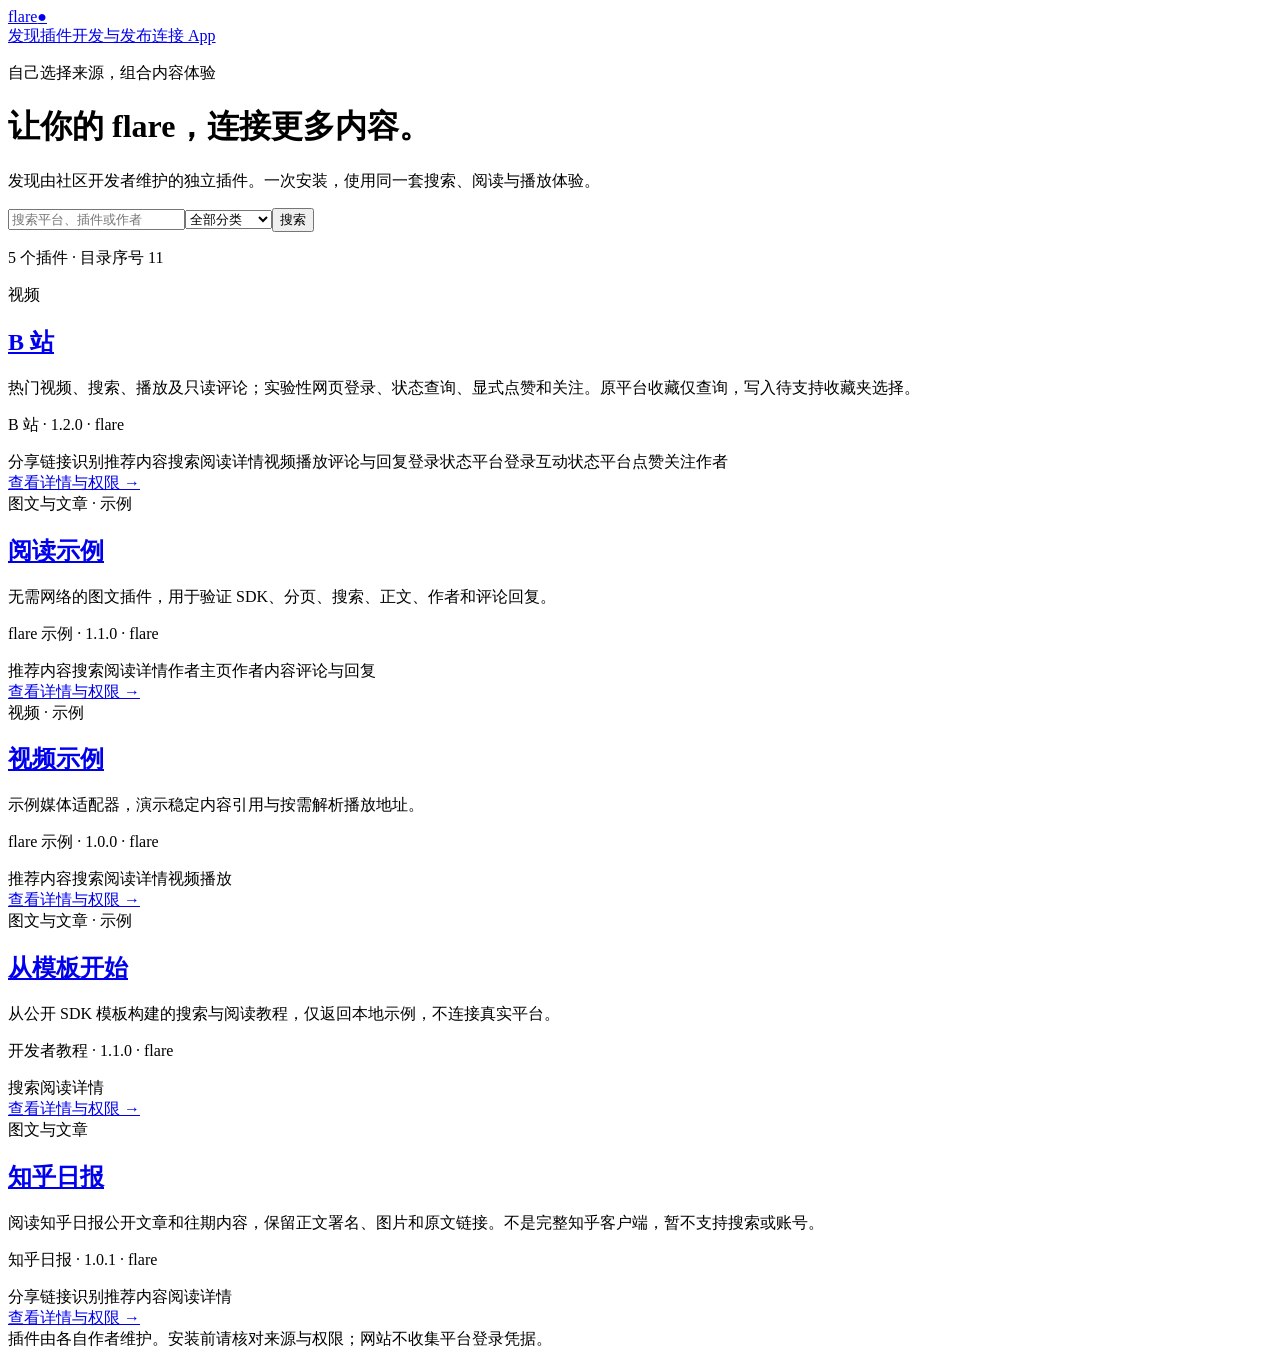
==== index.html @ 3e46762e "feat: publish experimental Bilibili account plugin 1.2.0" ====
<!doctype html><html lang="zh-CN"><head><meta charset="utf-8"><meta name="viewport" content="width=device-width,initial-scale=1"><title>发现 · flare 插件</title><link rel="stylesheet" href="/flare-plugins/site.css"><script src="/flare-plugins/site.js" defer></script></head><body><header><a class="brand" href="/flare-plugins/">flare<span>●</span></a><nav><a href="/flare-plugins/">发现插件</a><a href="/flare-plugins/developers">开发与发布</a><a href="/flare-plugins/connect/">连接 App</a></nav></header><main><p class="eyebrow">自己选择来源，组合内容体验</p><h1>让你的 flare，连接更多内容。</h1><p>发现由社区开发者维护的独立插件。一次安装，使用同一套搜索、阅读与播放体验。</p><form action="/flare-plugins/" method="get"><input aria-label="搜索插件" name="q" placeholder="搜索平台、插件或作者" value=""><select name="category" aria-label="内容分类"><option value="">全部分类</option><option value="video">视频</option><option value="reading">图文与文章</option><option value="mixed">多种内容</option></select><button>搜索</button></form><p class="meta">5 个插件 · 目录序号 11</p><section class="grid"><article class="card" data-plugin="flare.bilibili" data-search="B 站 热门视频、搜索、播放及只读评论；实验性网页登录、状态查询、显式点赞和关注。原平台收藏仅查询，写入待支持收藏夹选择。 B 站 flare flare.bilibili flare flare" data-category="video" data-author="flare"><span class="badge">视频</span><h2><a href="/flare-plugins/plugins/flare.bilibili">B 站</a></h2><p>热门视频、搜索、播放及只读评论；实验性网页登录、状态查询、显式点赞和关注。原平台收藏仅查询，写入待支持收藏夹选择。</p><p class="meta">B 站 · 1.2.0 · flare</p><div class="tags"><span>分享链接识别</span><span>推荐内容</span><span>搜索</span><span>阅读详情</span><span>视频播放</span><span>评论与回复</span><span>登录状态</span><span>平台登录</span><span>互动状态</span><span>平台点赞</span><span>关注作者</span></div><a href="/flare-plugins/plugins/flare.bilibili">查看详情与权限 →</a></article><article class="card" data-plugin="flare.demo-reading" data-search="阅读示例 无需网络的图文插件，用于验证 SDK、分页、搜索、正文、作者和评论回复。 flare 示例 flare flare.demo-reading flare flare" data-category="reading" data-author="flare"><span class="badge">图文与文章 · 示例</span><h2><a href="/flare-plugins/plugins/flare.demo-reading">阅读示例</a></h2><p>无需网络的图文插件，用于验证 SDK、分页、搜索、正文、作者和评论回复。</p><p class="meta">flare 示例 · 1.1.0 · flare</p><div class="tags"><span>推荐内容</span><span>搜索</span><span>阅读详情</span><span>作者主页</span><span>作者内容</span><span>评论与回复</span></div><a href="/flare-plugins/plugins/flare.demo-reading">查看详情与权限 →</a></article><article class="card" data-plugin="flare.demo-video" data-search="视频示例 示例媒体适配器，演示稳定内容引用与按需解析播放地址。 flare 示例 flare flare.demo-video flare flare" data-category="video" data-author="flare"><span class="badge">视频 · 示例</span><h2><a href="/flare-plugins/plugins/flare.demo-video">视频示例</a></h2><p>示例媒体适配器，演示稳定内容引用与按需解析播放地址。</p><p class="meta">flare 示例 · 1.0.0 · flare</p><div class="tags"><span>推荐内容</span><span>搜索</span><span>阅读详情</span><span>视频播放</span></div><a href="/flare-plugins/plugins/flare.demo-video">查看详情与权限 →</a></article><article class="card" data-plugin="flare.developer-guide" data-search="从模板开始 从公开 SDK 模板构建的搜索与阅读教程，仅返回本地示例，不连接真实平台。 开发者教程 flare 示例作者 flare.developer-guide flare flare" data-category="reading" data-author="flare"><span class="badge">图文与文章 · 示例</span><h2><a href="/flare-plugins/plugins/flare.developer-guide">从模板开始</a></h2><p>从公开 SDK 模板构建的搜索与阅读教程，仅返回本地示例，不连接真实平台。</p><p class="meta">开发者教程 · 1.1.0 · flare</p><div class="tags"><span>搜索</span><span>阅读详情</span></div><a href="/flare-plugins/plugins/flare.developer-guide">查看详情与权限 →</a></article><article class="card" data-plugin="flare.zhihu-daily" data-search="知乎日报 阅读知乎日报公开文章和往期内容，保留正文署名、图片和原文链接。不是完整知乎客户端，暂不支持搜索或账号。 知乎日报 flare flare.zhihu-daily flare flare" data-category="reading" data-author="flare"><span class="badge">图文与文章</span><h2><a href="/flare-plugins/plugins/flare.zhihu-daily">知乎日报</a></h2><p>阅读知乎日报公开文章和往期内容，保留正文署名、图片和原文链接。不是完整知乎客户端，暂不支持搜索或账号。</p><p class="meta">知乎日报 · 1.0.1 · flare</p><div class="tags"><span>分享链接识别</span><span>推荐内容</span><span>阅读详情</span></div><a href="/flare-plugins/plugins/flare.zhihu-daily">查看详情与权限 →</a></article></section></main><footer>插件由各自作者维护。安装前请核对来源与权限；网站不收集平台登录凭据。</footer></body></html>
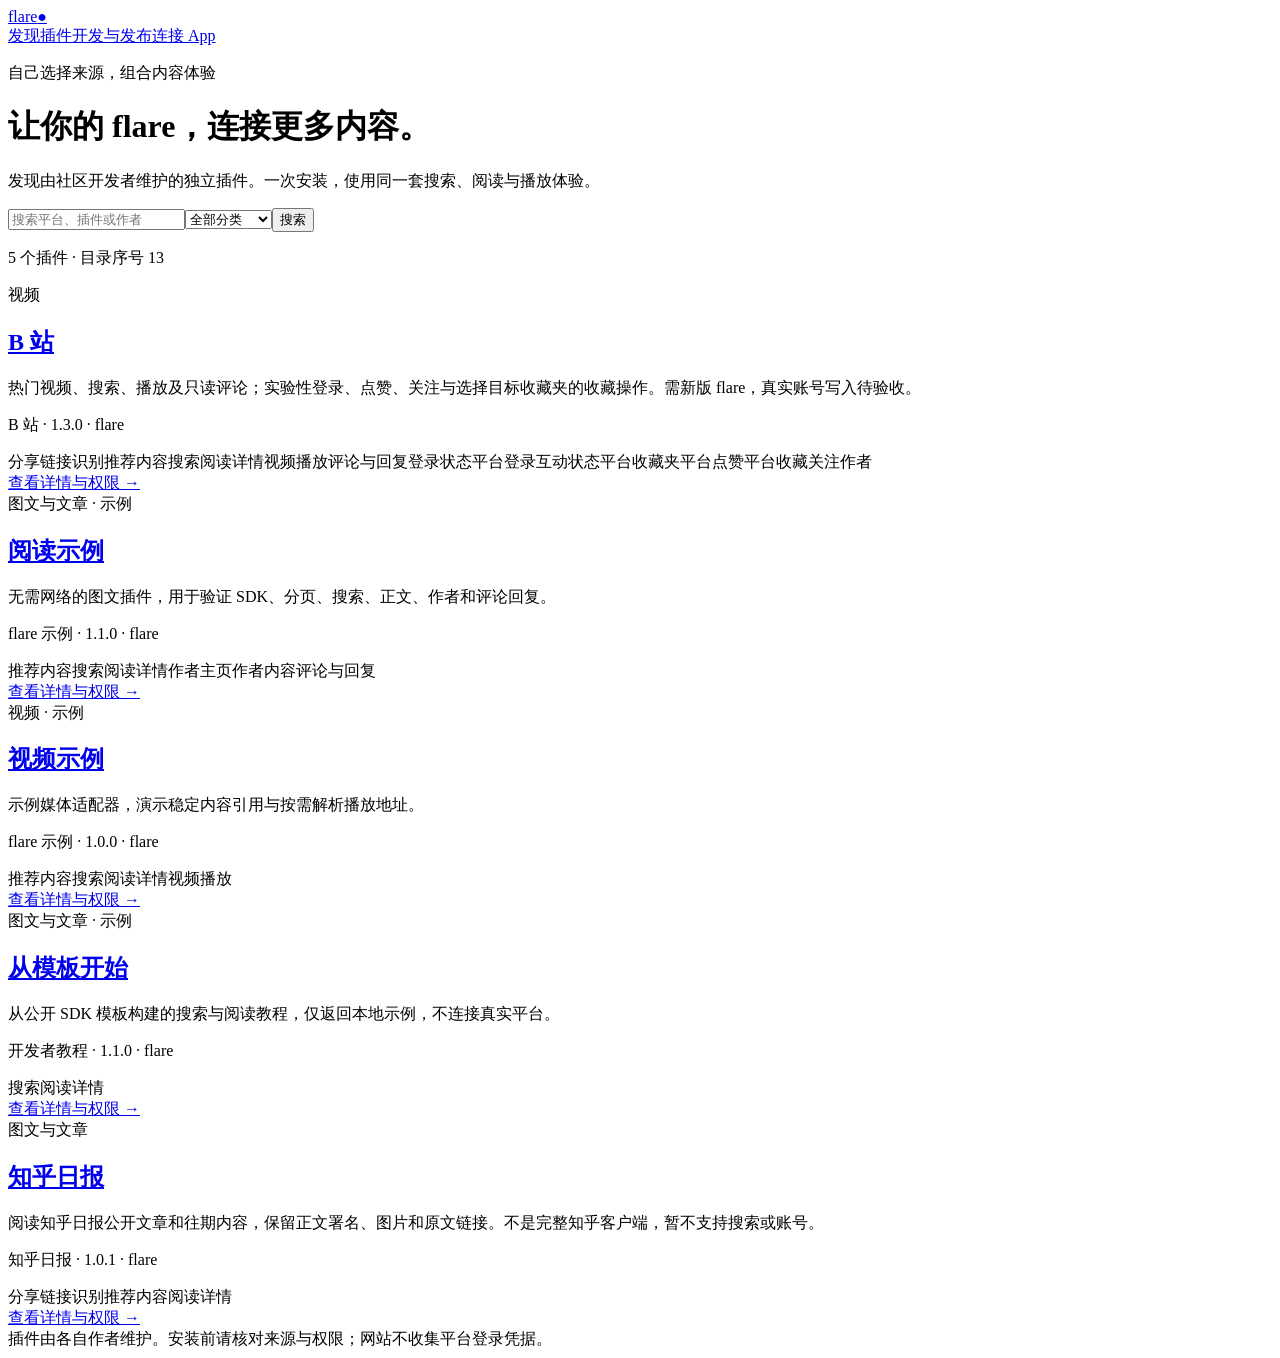
==== commit 9bc96661: "feat: publish folder-aware Bilibili plugin with legacy-compatible catalog" ====
--- a/index.html
+++ b/index.html
@@ -1 +1 @@
-<!doctype html><html lang="zh-CN"><head><meta charset="utf-8"><meta name="viewport" content="width=device-width,initial-scale=1"><title>发现 · flare 插件</title><link rel="stylesheet" href="/flare-plugins/site.css"><script src="/flare-plugins/site.js" defer></script></head><body><header><a class="brand" href="/flare-plugins/">flare<span>●</span></a><nav><a href="/flare-plugins/">发现插件</a><a href="/flare-plugins/developers">开发与发布</a><a href="/flare-plugins/connect/">连接 App</a></nav></header><main><p class="eyebrow">自己选择来源，组合内容体验</p><h1>让你的 flare，连接更多内容。</h1><p>发现由社区开发者维护的独立插件。一次安装，使用同一套搜索、阅读与播放体验。</p><form action="/flare-plugins/" method="get"><input aria-label="搜索插件" name="q" placeholder="搜索平台、插件或作者" value=""><select name="category" aria-label="内容分类"><option value="">全部分类</option><option value="video">视频</option><option value="reading">图文与文章</option><option value="mixed">多种内容</option></select><button>搜索</button></form><p class="meta">5 个插件 · 目录序号 11</p><section class="grid"><article class="card" data-plugin="flare.bilibili" data-search="B 站 热门视频、搜索、播放及只读评论；实验性网页登录、状态查询、显式点赞和关注。原平台收藏仅查询，写入待支持收藏夹选择。 B 站 flare flare.bilibili flare flare" data-category="video" data-author="flare"><span class="badge">视频</span><h2><a href="/flare-plugins/plugins/flare.bilibili">B 站</a></h2><p>热门视频、搜索、播放及只读评论；实验性网页登录、状态查询、显式点赞和关注。原平台收藏仅查询，写入待支持收藏夹选择。</p><p class="meta">B 站 · 1.2.0 · flare</p><div class="tags"><span>分享链接识别</span><span>推荐内容</span><span>搜索</span><span>阅读详情</span><span>视频播放</span><span>评论与回复</span><span>登录状态</span><span>平台登录</span><span>互动状态</span><span>平台点赞</span><span>关注作者</span></div><a href="/flare-plugins/plugins/flare.bilibili">查看详情与权限 →</a></article><article class="card" data-plugin="flare.demo-reading" data-search="阅读示例 无需网络的图文插件，用于验证 SDK、分页、搜索、正文、作者和评论回复。 flare 示例 flare flare.demo-reading flare flare" data-category="reading" data-author="flare"><span class="badge">图文与文章 · 示例</span><h2><a href="/flare-plugins/plugins/flare.demo-reading">阅读示例</a></h2><p>无需网络的图文插件，用于验证 SDK、分页、搜索、正文、作者和评论回复。</p><p class="meta">flare 示例 · 1.1.0 · flare</p><div class="tags"><span>推荐内容</span><span>搜索</span><span>阅读详情</span><span>作者主页</span><span>作者内容</span><span>评论与回复</span></div><a href="/flare-plugins/plugins/flare.demo-reading">查看详情与权限 →</a></article><article class="card" data-plugin="flare.demo-video" data-search="视频示例 示例媒体适配器，演示稳定内容引用与按需解析播放地址。 flare 示例 flare flare.demo-video flare flare" data-category="video" data-author="flare"><span class="badge">视频 · 示例</span><h2><a href="/flare-plugins/plugins/flare.demo-video">视频示例</a></h2><p>示例媒体适配器，演示稳定内容引用与按需解析播放地址。</p><p class="meta">flare 示例 · 1.0.0 · flare</p><div class="tags"><span>推荐内容</span><span>搜索</span><span>阅读详情</span><span>视频播放</span></div><a href="/flare-plugins/plugins/flare.demo-video">查看详情与权限 →</a></article><article class="card" data-plugin="flare.developer-guide" data-search="从模板开始 从公开 SDK 模板构建的搜索与阅读教程，仅返回本地示例，不连接真实平台。 开发者教程 flare 示例作者 flare.developer-guide flare flare" data-category="reading" data-author="flare"><span class="badge">图文与文章 · 示例</span><h2><a href="/flare-plugins/plugins/flare.developer-guide">从模板开始</a></h2><p>从公开 SDK 模板构建的搜索与阅读教程，仅返回本地示例，不连接真实平台。</p><p class="meta">开发者教程 · 1.1.0 · flare</p><div class="tags"><span>搜索</span><span>阅读详情</span></div><a href="/flare-plugins/plugins/flare.developer-guide">查看详情与权限 →</a></article><article class="card" data-plugin="flare.zhihu-daily" data-search="知乎日报 阅读知乎日报公开文章和往期内容，保留正文署名、图片和原文链接。不是完整知乎客户端，暂不支持搜索或账号。 知乎日报 flare flare.zhihu-daily flare flare" data-category="reading" data-author="flare"><span class="badge">图文与文章</span><h2><a href="/flare-plugins/plugins/flare.zhihu-daily">知乎日报</a></h2><p>阅读知乎日报公开文章和往期内容，保留正文署名、图片和原文链接。不是完整知乎客户端，暂不支持搜索或账号。</p><p class="meta">知乎日报 · 1.0.1 · flare</p><div class="tags"><span>分享链接识别</span><span>推荐内容</span><span>阅读详情</span></div><a href="/flare-plugins/plugins/flare.zhihu-daily">查看详情与权限 →</a></article></section></main><footer>插件由各自作者维护。安装前请核对来源与权限；网站不收集平台登录凭据。</footer></body></html>+<!doctype html><html lang="zh-CN"><head><meta charset="utf-8"><meta name="viewport" content="width=device-width,initial-scale=1"><title>发现 · flare 插件</title><link rel="stylesheet" href="/flare-plugins/site.css"><script src="/flare-plugins/site.js" defer></script></head><body><header><a class="brand" href="/flare-plugins/">flare<span>●</span></a><nav><a href="/flare-plugins/">发现插件</a><a href="/flare-plugins/developers">开发与发布</a><a href="/flare-plugins/connect/">连接 App</a></nav></header><main><p class="eyebrow">自己选择来源，组合内容体验</p><h1>让你的 flare，连接更多内容。</h1><p>发现由社区开发者维护的独立插件。一次安装，使用同一套搜索、阅读与播放体验。</p><form action="/flare-plugins/" method="get"><input aria-label="搜索插件" name="q" placeholder="搜索平台、插件或作者" value=""><select name="category" aria-label="内容分类"><option value="">全部分类</option><option value="video">视频</option><option value="reading">图文与文章</option><option value="mixed">多种内容</option></select><button>搜索</button></form><p class="meta">5 个插件 · 目录序号 13</p><section class="grid"><article class="card" data-plugin="flare.bilibili" data-search="B 站 热门视频、搜索、播放及只读评论；实验性登录、点赞、关注与选择目标收藏夹的收藏操作。需新版 flare，真实账号写入待验收。 B 站 flare flare.bilibili flare flare" data-category="video" data-author="flare"><span class="badge">视频</span><h2><a href="/flare-plugins/plugins/flare.bilibili">B 站</a></h2><p>热门视频、搜索、播放及只读评论；实验性登录、点赞、关注与选择目标收藏夹的收藏操作。需新版 flare，真实账号写入待验收。</p><p class="meta">B 站 · 1.3.0 · flare</p><div class="tags"><span>分享链接识别</span><span>推荐内容</span><span>搜索</span><span>阅读详情</span><span>视频播放</span><span>评论与回复</span><span>登录状态</span><span>平台登录</span><span>互动状态</span><span>平台收藏夹</span><span>平台点赞</span><span>平台收藏</span><span>关注作者</span></div><a href="/flare-plugins/plugins/flare.bilibili">查看详情与权限 →</a></article><article class="card" data-plugin="flare.demo-reading" data-search="阅读示例 无需网络的图文插件，用于验证 SDK、分页、搜索、正文、作者和评论回复。 flare 示例 flare flare.demo-reading flare flare" data-category="reading" data-author="flare"><span class="badge">图文与文章 · 示例</span><h2><a href="/flare-plugins/plugins/flare.demo-reading">阅读示例</a></h2><p>无需网络的图文插件，用于验证 SDK、分页、搜索、正文、作者和评论回复。</p><p class="meta">flare 示例 · 1.1.0 · flare</p><div class="tags"><span>推荐内容</span><span>搜索</span><span>阅读详情</span><span>作者主页</span><span>作者内容</span><span>评论与回复</span></div><a href="/flare-plugins/plugins/flare.demo-reading">查看详情与权限 →</a></article><article class="card" data-plugin="flare.demo-video" data-search="视频示例 示例媒体适配器，演示稳定内容引用与按需解析播放地址。 flare 示例 flare flare.demo-video flare flare" data-category="video" data-author="flare"><span class="badge">视频 · 示例</span><h2><a href="/flare-plugins/plugins/flare.demo-video">视频示例</a></h2><p>示例媒体适配器，演示稳定内容引用与按需解析播放地址。</p><p class="meta">flare 示例 · 1.0.0 · flare</p><div class="tags"><span>推荐内容</span><span>搜索</span><span>阅读详情</span><span>视频播放</span></div><a href="/flare-plugins/plugins/flare.demo-video">查看详情与权限 →</a></article><article class="card" data-plugin="flare.developer-guide" data-search="从模板开始 从公开 SDK 模板构建的搜索与阅读教程，仅返回本地示例，不连接真实平台。 开发者教程 flare 示例作者 flare.developer-guide flare flare" data-category="reading" data-author="flare"><span class="badge">图文与文章 · 示例</span><h2><a href="/flare-plugins/plugins/flare.developer-guide">从模板开始</a></h2><p>从公开 SDK 模板构建的搜索与阅读教程，仅返回本地示例，不连接真实平台。</p><p class="meta">开发者教程 · 1.1.0 · flare</p><div class="tags"><span>搜索</span><span>阅读详情</span></div><a href="/flare-plugins/plugins/flare.developer-guide">查看详情与权限 →</a></article><article class="card" data-plugin="flare.zhihu-daily" data-search="知乎日报 阅读知乎日报公开文章和往期内容，保留正文署名、图片和原文链接。不是完整知乎客户端，暂不支持搜索或账号。 知乎日报 flare flare.zhihu-daily flare flare" data-category="reading" data-author="flare"><span class="badge">图文与文章</span><h2><a href="/flare-plugins/plugins/flare.zhihu-daily">知乎日报</a></h2><p>阅读知乎日报公开文章和往期内容，保留正文署名、图片和原文链接。不是完整知乎客户端，暂不支持搜索或账号。</p><p class="meta">知乎日报 · 1.0.1 · flare</p><div class="tags"><span>分享链接识别</span><span>推荐内容</span><span>阅读详情</span></div><a href="/flare-plugins/plugins/flare.zhihu-daily">查看详情与权限 →</a></article></section></main><footer>插件由各自作者维护。安装前请核对来源与权限；网站不收集平台登录凭据。</footer></body></html>
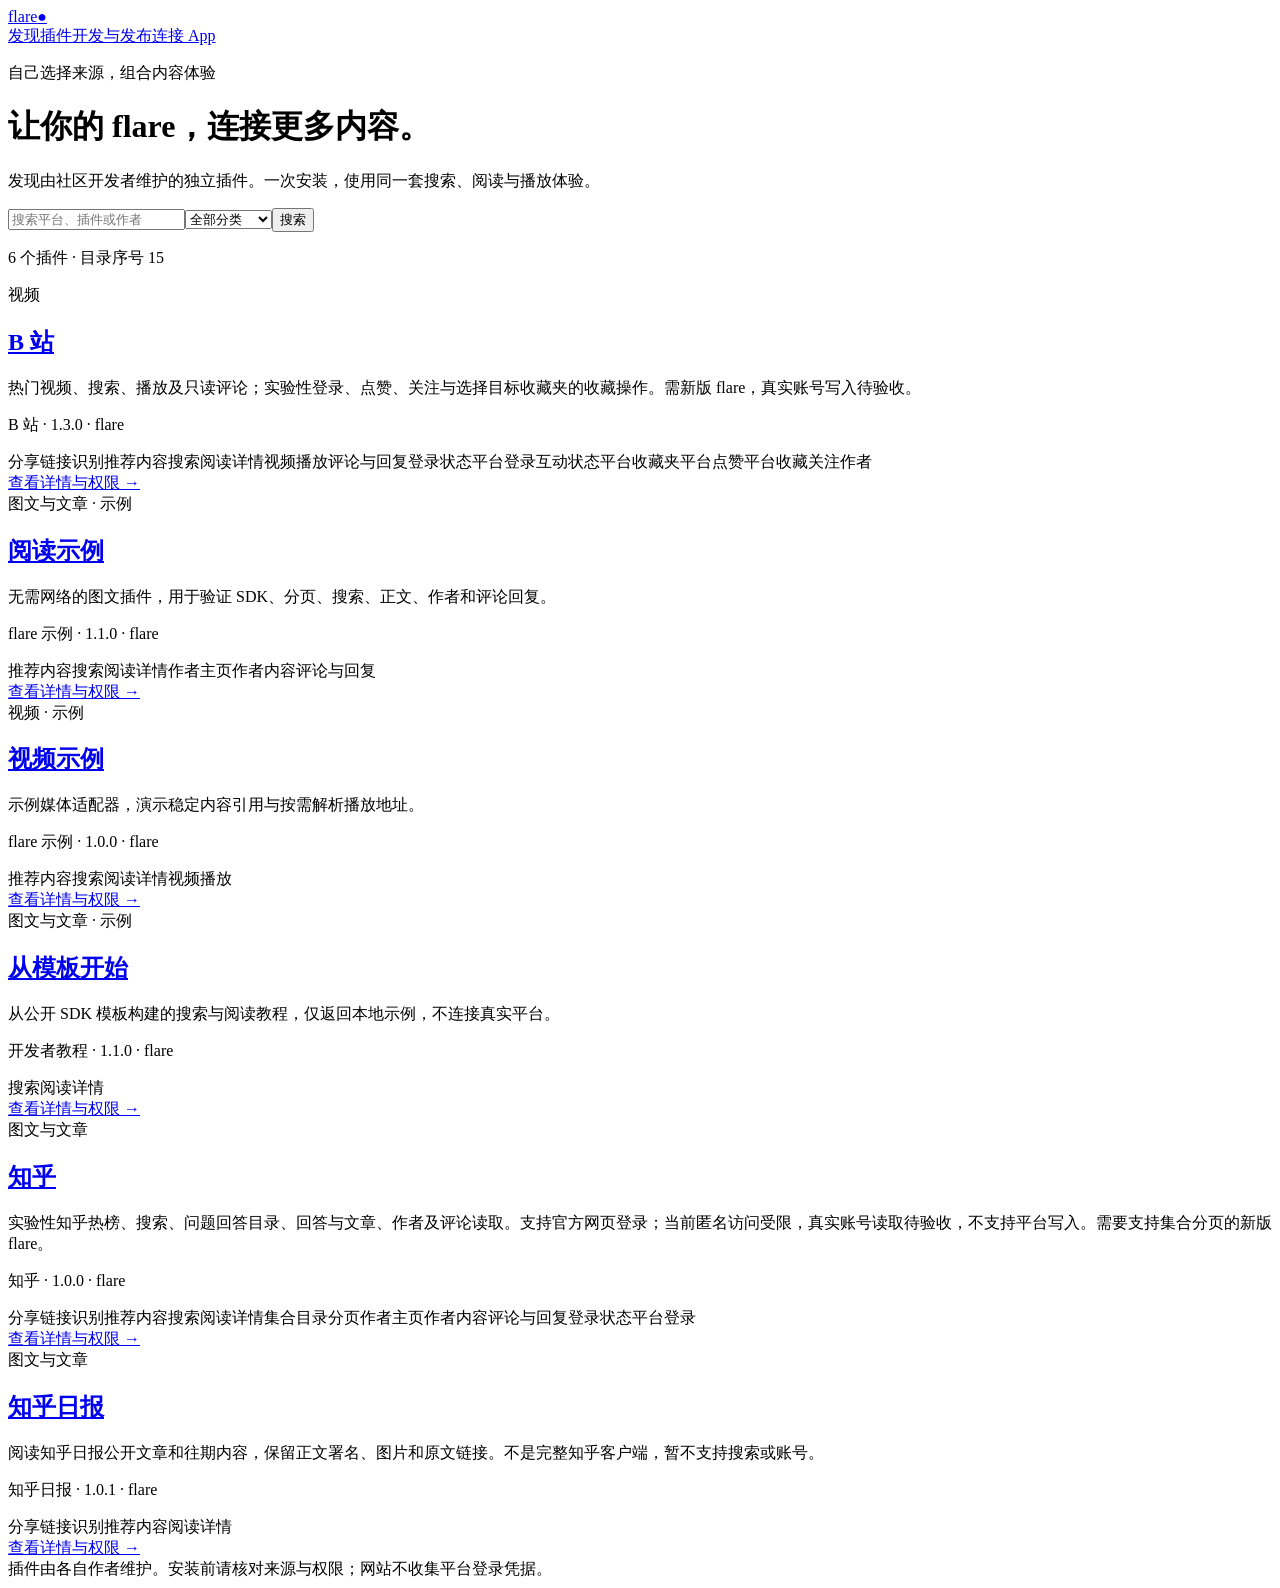
==== commit 04151e2a: "feat: publish experimental Zhihu plugin with compatible catalog views" ====
--- a/index.html
+++ b/index.html
@@ -1 +1 @@
-<!doctype html><html lang="zh-CN"><head><meta charset="utf-8"><meta name="viewport" content="width=device-width,initial-scale=1"><title>发现 · flare 插件</title><link rel="stylesheet" href="/flare-plugins/site.css"><script src="/flare-plugins/site.js" defer></script></head><body><header><a class="brand" href="/flare-plugins/">flare<span>●</span></a><nav><a href="/flare-plugins/">发现插件</a><a href="/flare-plugins/developers">开发与发布</a><a href="/flare-plugins/connect/">连接 App</a></nav></header><main><p class="eyebrow">自己选择来源，组合内容体验</p><h1>让你的 flare，连接更多内容。</h1><p>发现由社区开发者维护的独立插件。一次安装，使用同一套搜索、阅读与播放体验。</p><form action="/flare-plugins/" method="get"><input aria-label="搜索插件" name="q" placeholder="搜索平台、插件或作者" value=""><select name="category" aria-label="内容分类"><option value="">全部分类</option><option value="video">视频</option><option value="reading">图文与文章</option><option value="mixed">多种内容</option></select><button>搜索</button></form><p class="meta">5 个插件 · 目录序号 13</p><section class="grid"><article class="card" data-plugin="flare.bilibili" data-search="B 站 热门视频、搜索、播放及只读评论；实验性登录、点赞、关注与选择目标收藏夹的收藏操作。需新版 flare，真实账号写入待验收。 B 站 flare flare.bilibili flare flare" data-category="video" data-author="flare"><span class="badge">视频</span><h2><a href="/flare-plugins/plugins/flare.bilibili">B 站</a></h2><p>热门视频、搜索、播放及只读评论；实验性登录、点赞、关注与选择目标收藏夹的收藏操作。需新版 flare，真实账号写入待验收。</p><p class="meta">B 站 · 1.3.0 · flare</p><div class="tags"><span>分享链接识别</span><span>推荐内容</span><span>搜索</span><span>阅读详情</span><span>视频播放</span><span>评论与回复</span><span>登录状态</span><span>平台登录</span><span>互动状态</span><span>平台收藏夹</span><span>平台点赞</span><span>平台收藏</span><span>关注作者</span></div><a href="/flare-plugins/plugins/flare.bilibili">查看详情与权限 →</a></article><article class="card" data-plugin="flare.demo-reading" data-search="阅读示例 无需网络的图文插件，用于验证 SDK、分页、搜索、正文、作者和评论回复。 flare 示例 flare flare.demo-reading flare flare" data-category="reading" data-author="flare"><span class="badge">图文与文章 · 示例</span><h2><a href="/flare-plugins/plugins/flare.demo-reading">阅读示例</a></h2><p>无需网络的图文插件，用于验证 SDK、分页、搜索、正文、作者和评论回复。</p><p class="meta">flare 示例 · 1.1.0 · flare</p><div class="tags"><span>推荐内容</span><span>搜索</span><span>阅读详情</span><span>作者主页</span><span>作者内容</span><span>评论与回复</span></div><a href="/flare-plugins/plugins/flare.demo-reading">查看详情与权限 →</a></article><article class="card" data-plugin="flare.demo-video" data-search="视频示例 示例媒体适配器，演示稳定内容引用与按需解析播放地址。 flare 示例 flare flare.demo-video flare flare" data-category="video" data-author="flare"><span class="badge">视频 · 示例</span><h2><a href="/flare-plugins/plugins/flare.demo-video">视频示例</a></h2><p>示例媒体适配器，演示稳定内容引用与按需解析播放地址。</p><p class="meta">flare 示例 · 1.0.0 · flare</p><div class="tags"><span>推荐内容</span><span>搜索</span><span>阅读详情</span><span>视频播放</span></div><a href="/flare-plugins/plugins/flare.demo-video">查看详情与权限 →</a></article><article class="card" data-plugin="flare.developer-guide" data-search="从模板开始 从公开 SDK 模板构建的搜索与阅读教程，仅返回本地示例，不连接真实平台。 开发者教程 flare 示例作者 flare.developer-guide flare flare" data-category="reading" data-author="flare"><span class="badge">图文与文章 · 示例</span><h2><a href="/flare-plugins/plugins/flare.developer-guide">从模板开始</a></h2><p>从公开 SDK 模板构建的搜索与阅读教程，仅返回本地示例，不连接真实平台。</p><p class="meta">开发者教程 · 1.1.0 · flare</p><div class="tags"><span>搜索</span><span>阅读详情</span></div><a href="/flare-plugins/plugins/flare.developer-guide">查看详情与权限 →</a></article><article class="card" data-plugin="flare.zhihu-daily" data-search="知乎日报 阅读知乎日报公开文章和往期内容，保留正文署名、图片和原文链接。不是完整知乎客户端，暂不支持搜索或账号。 知乎日报 flare flare.zhihu-daily flare flare" data-category="reading" data-author="flare"><span class="badge">图文与文章</span><h2><a href="/flare-plugins/plugins/flare.zhihu-daily">知乎日报</a></h2><p>阅读知乎日报公开文章和往期内容，保留正文署名、图片和原文链接。不是完整知乎客户端，暂不支持搜索或账号。</p><p class="meta">知乎日报 · 1.0.1 · flare</p><div class="tags"><span>分享链接识别</span><span>推荐内容</span><span>阅读详情</span></div><a href="/flare-plugins/plugins/flare.zhihu-daily">查看详情与权限 →</a></article></section></main><footer>插件由各自作者维护。安装前请核对来源与权限；网站不收集平台登录凭据。</footer></body></html>+<!doctype html><html lang="zh-CN"><head><meta charset="utf-8"><meta name="viewport" content="width=device-width,initial-scale=1"><title>发现 · flare 插件</title><link rel="stylesheet" href="/flare-plugins/site.css"><script src="/flare-plugins/site.js" defer></script></head><body><header><a class="brand" href="/flare-plugins/">flare<span>●</span></a><nav><a href="/flare-plugins/">发现插件</a><a href="/flare-plugins/developers">开发与发布</a><a href="/flare-plugins/connect/">连接 App</a></nav></header><main><p class="eyebrow">自己选择来源，组合内容体验</p><h1>让你的 flare，连接更多内容。</h1><p>发现由社区开发者维护的独立插件。一次安装，使用同一套搜索、阅读与播放体验。</p><form action="/flare-plugins/" method="get"><input aria-label="搜索插件" name="q" placeholder="搜索平台、插件或作者" value=""><select name="category" aria-label="内容分类"><option value="">全部分类</option><option value="video">视频</option><option value="reading">图文与文章</option><option value="mixed">多种内容</option></select><button>搜索</button></form><p class="meta">6 个插件 · 目录序号 15</p><section class="grid"><article class="card" data-plugin="flare.bilibili" data-search="B 站 热门视频、搜索、播放及只读评论；实验性登录、点赞、关注与选择目标收藏夹的收藏操作。需新版 flare，真实账号写入待验收。 B 站 flare flare.bilibili flare flare" data-category="video" data-author="flare"><span class="badge">视频</span><h2><a href="/flare-plugins/plugins/flare.bilibili">B 站</a></h2><p>热门视频、搜索、播放及只读评论；实验性登录、点赞、关注与选择目标收藏夹的收藏操作。需新版 flare，真实账号写入待验收。</p><p class="meta">B 站 · 1.3.0 · flare</p><div class="tags"><span>分享链接识别</span><span>推荐内容</span><span>搜索</span><span>阅读详情</span><span>视频播放</span><span>评论与回复</span><span>登录状态</span><span>平台登录</span><span>互动状态</span><span>平台收藏夹</span><span>平台点赞</span><span>平台收藏</span><span>关注作者</span></div><a href="/flare-plugins/plugins/flare.bilibili">查看详情与权限 →</a></article><article class="card" data-plugin="flare.demo-reading" data-search="阅读示例 无需网络的图文插件，用于验证 SDK、分页、搜索、正文、作者和评论回复。 flare 示例 flare flare.demo-reading flare flare" data-category="reading" data-author="flare"><span class="badge">图文与文章 · 示例</span><h2><a href="/flare-plugins/plugins/flare.demo-reading">阅读示例</a></h2><p>无需网络的图文插件，用于验证 SDK、分页、搜索、正文、作者和评论回复。</p><p class="meta">flare 示例 · 1.1.0 · flare</p><div class="tags"><span>推荐内容</span><span>搜索</span><span>阅读详情</span><span>作者主页</span><span>作者内容</span><span>评论与回复</span></div><a href="/flare-plugins/plugins/flare.demo-reading">查看详情与权限 →</a></article><article class="card" data-plugin="flare.demo-video" data-search="视频示例 示例媒体适配器，演示稳定内容引用与按需解析播放地址。 flare 示例 flare flare.demo-video flare flare" data-category="video" data-author="flare"><span class="badge">视频 · 示例</span><h2><a href="/flare-plugins/plugins/flare.demo-video">视频示例</a></h2><p>示例媒体适配器，演示稳定内容引用与按需解析播放地址。</p><p class="meta">flare 示例 · 1.0.0 · flare</p><div class="tags"><span>推荐内容</span><span>搜索</span><span>阅读详情</span><span>视频播放</span></div><a href="/flare-plugins/plugins/flare.demo-video">查看详情与权限 →</a></article><article class="card" data-plugin="flare.developer-guide" data-search="从模板开始 从公开 SDK 模板构建的搜索与阅读教程，仅返回本地示例，不连接真实平台。 开发者教程 flare 示例作者 flare.developer-guide flare flare" data-category="reading" data-author="flare"><span class="badge">图文与文章 · 示例</span><h2><a href="/flare-plugins/plugins/flare.developer-guide">从模板开始</a></h2><p>从公开 SDK 模板构建的搜索与阅读教程，仅返回本地示例，不连接真实平台。</p><p class="meta">开发者教程 · 1.1.0 · flare</p><div class="tags"><span>搜索</span><span>阅读详情</span></div><a href="/flare-plugins/plugins/flare.developer-guide">查看详情与权限 →</a></article><article class="card" data-plugin="flare.zhihu" data-search="知乎 实验性知乎热榜、搜索、问题回答目录、回答与文章、作者及评论读取。支持官方网页登录；当前匿名访问受限，真实账号读取待验收，不支持平台写入。需要支持集合分页的新版 flare。 知乎 flare flare.zhihu flare flare" data-category="reading" data-author="flare"><span class="badge">图文与文章</span><h2><a href="/flare-plugins/plugins/flare.zhihu">知乎</a></h2><p>实验性知乎热榜、搜索、问题回答目录、回答与文章、作者及评论读取。支持官方网页登录；当前匿名访问受限，真实账号读取待验收，不支持平台写入。需要支持集合分页的新版 flare。</p><p class="meta">知乎 · 1.0.0 · flare</p><div class="tags"><span>分享链接识别</span><span>推荐内容</span><span>搜索</span><span>阅读详情</span><span>集合目录分页</span><span>作者主页</span><span>作者内容</span><span>评论与回复</span><span>登录状态</span><span>平台登录</span></div><a href="/flare-plugins/plugins/flare.zhihu">查看详情与权限 →</a></article><article class="card" data-plugin="flare.zhihu-daily" data-search="知乎日报 阅读知乎日报公开文章和往期内容，保留正文署名、图片和原文链接。不是完整知乎客户端，暂不支持搜索或账号。 知乎日报 flare flare.zhihu-daily flare flare" data-category="reading" data-author="flare"><span class="badge">图文与文章</span><h2><a href="/flare-plugins/plugins/flare.zhihu-daily">知乎日报</a></h2><p>阅读知乎日报公开文章和往期内容，保留正文署名、图片和原文链接。不是完整知乎客户端，暂不支持搜索或账号。</p><p class="meta">知乎日报 · 1.0.1 · flare</p><div class="tags"><span>分享链接识别</span><span>推荐内容</span><span>阅读详情</span></div><a href="/flare-plugins/plugins/flare.zhihu-daily">查看详情与权限 →</a></article></section></main><footer>插件由各自作者维护。安装前请核对来源与权限；网站不收集平台登录凭据。</footer></body></html>
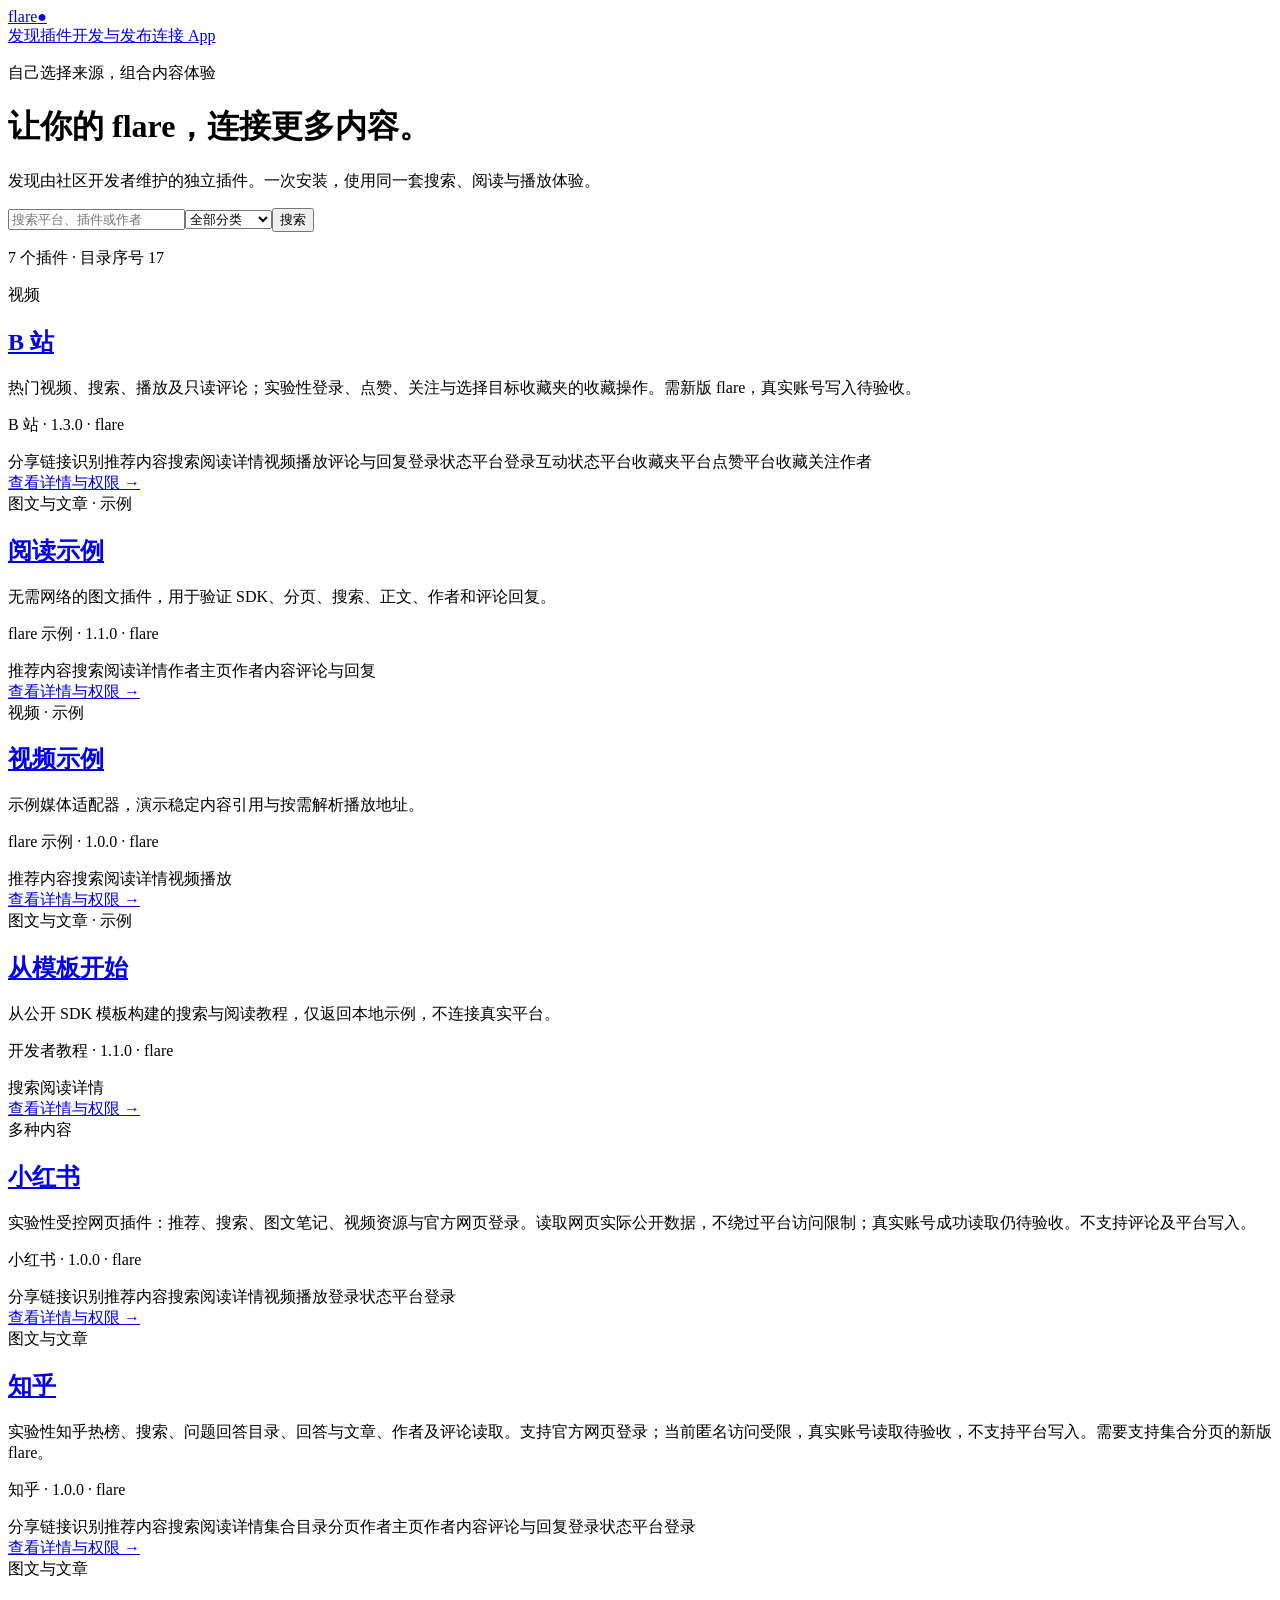
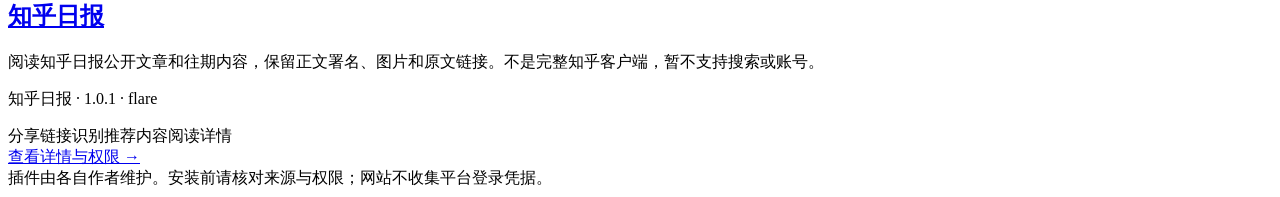
==== commit 8e68f277: "feat: publish experimental Xiaohongshu web adapter" ====
--- a/index.html
+++ b/index.html
@@ -1 +1 @@
-<!doctype html><html lang="zh-CN"><head><meta charset="utf-8"><meta name="viewport" content="width=device-width,initial-scale=1"><title>发现 · flare 插件</title><link rel="stylesheet" href="/flare-plugins/site.css"><script src="/flare-plugins/site.js" defer></script></head><body><header><a class="brand" href="/flare-plugins/">flare<span>●</span></a><nav><a href="/flare-plugins/">发现插件</a><a href="/flare-plugins/developers">开发与发布</a><a href="/flare-plugins/connect/">连接 App</a></nav></header><main><p class="eyebrow">自己选择来源，组合内容体验</p><h1>让你的 flare，连接更多内容。</h1><p>发现由社区开发者维护的独立插件。一次安装，使用同一套搜索、阅读与播放体验。</p><form action="/flare-plugins/" method="get"><input aria-label="搜索插件" name="q" placeholder="搜索平台、插件或作者" value=""><select name="category" aria-label="内容分类"><option value="">全部分类</option><option value="video">视频</option><option value="reading">图文与文章</option><option value="mixed">多种内容</option></select><button>搜索</button></form><p class="meta">6 个插件 · 目录序号 15</p><section class="grid"><article class="card" data-plugin="flare.bilibili" data-search="B 站 热门视频、搜索、播放及只读评论；实验性登录、点赞、关注与选择目标收藏夹的收藏操作。需新版 flare，真实账号写入待验收。 B 站 flare flare.bilibili flare flare" data-category="video" data-author="flare"><span class="badge">视频</span><h2><a href="/flare-plugins/plugins/flare.bilibili">B 站</a></h2><p>热门视频、搜索、播放及只读评论；实验性登录、点赞、关注与选择目标收藏夹的收藏操作。需新版 flare，真实账号写入待验收。</p><p class="meta">B 站 · 1.3.0 · flare</p><div class="tags"><span>分享链接识别</span><span>推荐内容</span><span>搜索</span><span>阅读详情</span><span>视频播放</span><span>评论与回复</span><span>登录状态</span><span>平台登录</span><span>互动状态</span><span>平台收藏夹</span><span>平台点赞</span><span>平台收藏</span><span>关注作者</span></div><a href="/flare-plugins/plugins/flare.bilibili">查看详情与权限 →</a></article><article class="card" data-plugin="flare.demo-reading" data-search="阅读示例 无需网络的图文插件，用于验证 SDK、分页、搜索、正文、作者和评论回复。 flare 示例 flare flare.demo-reading flare flare" data-category="reading" data-author="flare"><span class="badge">图文与文章 · 示例</span><h2><a href="/flare-plugins/plugins/flare.demo-reading">阅读示例</a></h2><p>无需网络的图文插件，用于验证 SDK、分页、搜索、正文、作者和评论回复。</p><p class="meta">flare 示例 · 1.1.0 · flare</p><div class="tags"><span>推荐内容</span><span>搜索</span><span>阅读详情</span><span>作者主页</span><span>作者内容</span><span>评论与回复</span></div><a href="/flare-plugins/plugins/flare.demo-reading">查看详情与权限 →</a></article><article class="card" data-plugin="flare.demo-video" data-search="视频示例 示例媒体适配器，演示稳定内容引用与按需解析播放地址。 flare 示例 flare flare.demo-video flare flare" data-category="video" data-author="flare"><span class="badge">视频 · 示例</span><h2><a href="/flare-plugins/plugins/flare.demo-video">视频示例</a></h2><p>示例媒体适配器，演示稳定内容引用与按需解析播放地址。</p><p class="meta">flare 示例 · 1.0.0 · flare</p><div class="tags"><span>推荐内容</span><span>搜索</span><span>阅读详情</span><span>视频播放</span></div><a href="/flare-plugins/plugins/flare.demo-video">查看详情与权限 →</a></article><article class="card" data-plugin="flare.developer-guide" data-search="从模板开始 从公开 SDK 模板构建的搜索与阅读教程，仅返回本地示例，不连接真实平台。 开发者教程 flare 示例作者 flare.developer-guide flare flare" data-category="reading" data-author="flare"><span class="badge">图文与文章 · 示例</span><h2><a href="/flare-plugins/plugins/flare.developer-guide">从模板开始</a></h2><p>从公开 SDK 模板构建的搜索与阅读教程，仅返回本地示例，不连接真实平台。</p><p class="meta">开发者教程 · 1.1.0 · flare</p><div class="tags"><span>搜索</span><span>阅读详情</span></div><a href="/flare-plugins/plugins/flare.developer-guide">查看详情与权限 →</a></article><article class="card" data-plugin="flare.zhihu" data-search="知乎 实验性知乎热榜、搜索、问题回答目录、回答与文章、作者及评论读取。支持官方网页登录；当前匿名访问受限，真实账号读取待验收，不支持平台写入。需要支持集合分页的新版 flare。 知乎 flare flare.zhihu flare flare" data-category="reading" data-author="flare"><span class="badge">图文与文章</span><h2><a href="/flare-plugins/plugins/flare.zhihu">知乎</a></h2><p>实验性知乎热榜、搜索、问题回答目录、回答与文章、作者及评论读取。支持官方网页登录；当前匿名访问受限，真实账号读取待验收，不支持平台写入。需要支持集合分页的新版 flare。</p><p class="meta">知乎 · 1.0.0 · flare</p><div class="tags"><span>分享链接识别</span><span>推荐内容</span><span>搜索</span><span>阅读详情</span><span>集合目录分页</span><span>作者主页</span><span>作者内容</span><span>评论与回复</span><span>登录状态</span><span>平台登录</span></div><a href="/flare-plugins/plugins/flare.zhihu">查看详情与权限 →</a></article><article class="card" data-plugin="flare.zhihu-daily" data-search="知乎日报 阅读知乎日报公开文章和往期内容，保留正文署名、图片和原文链接。不是完整知乎客户端，暂不支持搜索或账号。 知乎日报 flare flare.zhihu-daily flare flare" data-category="reading" data-author="flare"><span class="badge">图文与文章</span><h2><a href="/flare-plugins/plugins/flare.zhihu-daily">知乎日报</a></h2><p>阅读知乎日报公开文章和往期内容，保留正文署名、图片和原文链接。不是完整知乎客户端，暂不支持搜索或账号。</p><p class="meta">知乎日报 · 1.0.1 · flare</p><div class="tags"><span>分享链接识别</span><span>推荐内容</span><span>阅读详情</span></div><a href="/flare-plugins/plugins/flare.zhihu-daily">查看详情与权限 →</a></article></section></main><footer>插件由各自作者维护。安装前请核对来源与权限；网站不收集平台登录凭据。</footer></body></html>+<!doctype html><html lang="zh-CN"><head><meta charset="utf-8"><meta name="viewport" content="width=device-width,initial-scale=1"><title>发现 · flare 插件</title><link rel="stylesheet" href="/flare-plugins/site.css"><script src="/flare-plugins/site.js" defer></script></head><body><header><a class="brand" href="/flare-plugins/">flare<span>●</span></a><nav><a href="/flare-plugins/">发现插件</a><a href="/flare-plugins/developers">开发与发布</a><a href="/flare-plugins/connect/">连接 App</a></nav></header><main><p class="eyebrow">自己选择来源，组合内容体验</p><h1>让你的 flare，连接更多内容。</h1><p>发现由社区开发者维护的独立插件。一次安装，使用同一套搜索、阅读与播放体验。</p><form action="/flare-plugins/" method="get"><input aria-label="搜索插件" name="q" placeholder="搜索平台、插件或作者" value=""><select name="category" aria-label="内容分类"><option value="">全部分类</option><option value="video">视频</option><option value="reading">图文与文章</option><option value="mixed">多种内容</option></select><button>搜索</button></form><p class="meta">7 个插件 · 目录序号 17</p><section class="grid"><article class="card" data-plugin="flare.bilibili" data-search="B 站 热门视频、搜索、播放及只读评论；实验性登录、点赞、关注与选择目标收藏夹的收藏操作。需新版 flare，真实账号写入待验收。 B 站 flare flare.bilibili flare flare" data-category="video" data-author="flare"><span class="badge">视频</span><h2><a href="/flare-plugins/plugins/flare.bilibili">B 站</a></h2><p>热门视频、搜索、播放及只读评论；实验性登录、点赞、关注与选择目标收藏夹的收藏操作。需新版 flare，真实账号写入待验收。</p><p class="meta">B 站 · 1.3.0 · flare</p><div class="tags"><span>分享链接识别</span><span>推荐内容</span><span>搜索</span><span>阅读详情</span><span>视频播放</span><span>评论与回复</span><span>登录状态</span><span>平台登录</span><span>互动状态</span><span>平台收藏夹</span><span>平台点赞</span><span>平台收藏</span><span>关注作者</span></div><a href="/flare-plugins/plugins/flare.bilibili">查看详情与权限 →</a></article><article class="card" data-plugin="flare.demo-reading" data-search="阅读示例 无需网络的图文插件，用于验证 SDK、分页、搜索、正文、作者和评论回复。 flare 示例 flare flare.demo-reading flare flare" data-category="reading" data-author="flare"><span class="badge">图文与文章 · 示例</span><h2><a href="/flare-plugins/plugins/flare.demo-reading">阅读示例</a></h2><p>无需网络的图文插件，用于验证 SDK、分页、搜索、正文、作者和评论回复。</p><p class="meta">flare 示例 · 1.1.0 · flare</p><div class="tags"><span>推荐内容</span><span>搜索</span><span>阅读详情</span><span>作者主页</span><span>作者内容</span><span>评论与回复</span></div><a href="/flare-plugins/plugins/flare.demo-reading">查看详情与权限 →</a></article><article class="card" data-plugin="flare.demo-video" data-search="视频示例 示例媒体适配器，演示稳定内容引用与按需解析播放地址。 flare 示例 flare flare.demo-video flare flare" data-category="video" data-author="flare"><span class="badge">视频 · 示例</span><h2><a href="/flare-plugins/plugins/flare.demo-video">视频示例</a></h2><p>示例媒体适配器，演示稳定内容引用与按需解析播放地址。</p><p class="meta">flare 示例 · 1.0.0 · flare</p><div class="tags"><span>推荐内容</span><span>搜索</span><span>阅读详情</span><span>视频播放</span></div><a href="/flare-plugins/plugins/flare.demo-video">查看详情与权限 →</a></article><article class="card" data-plugin="flare.developer-guide" data-search="从模板开始 从公开 SDK 模板构建的搜索与阅读教程，仅返回本地示例，不连接真实平台。 开发者教程 flare 示例作者 flare.developer-guide flare flare" data-category="reading" data-author="flare"><span class="badge">图文与文章 · 示例</span><h2><a href="/flare-plugins/plugins/flare.developer-guide">从模板开始</a></h2><p>从公开 SDK 模板构建的搜索与阅读教程，仅返回本地示例，不连接真实平台。</p><p class="meta">开发者教程 · 1.1.0 · flare</p><div class="tags"><span>搜索</span><span>阅读详情</span></div><a href="/flare-plugins/plugins/flare.developer-guide">查看详情与权限 →</a></article><article class="card" data-plugin="flare.xiaohongshu" data-search="小红书 实验性受控网页插件：推荐、搜索、图文笔记、视频资源与官方网页登录。读取网页实际公开数据，不绕过平台访问限制；真实账号成功读取仍待验收。不支持评论及平台写入。 小红书 flare flare.xiaohongshu flare flare" data-category="mixed" data-author="flare"><span class="badge">多种内容</span><h2><a href="/flare-plugins/plugins/flare.xiaohongshu">小红书</a></h2><p>实验性受控网页插件：推荐、搜索、图文笔记、视频资源与官方网页登录。读取网页实际公开数据，不绕过平台访问限制；真实账号成功读取仍待验收。不支持评论及平台写入。</p><p class="meta">小红书 · 1.0.0 · flare</p><div class="tags"><span>分享链接识别</span><span>推荐内容</span><span>搜索</span><span>阅读详情</span><span>视频播放</span><span>登录状态</span><span>平台登录</span></div><a href="/flare-plugins/plugins/flare.xiaohongshu">查看详情与权限 →</a></article><article class="card" data-plugin="flare.zhihu" data-search="知乎 实验性知乎热榜、搜索、问题回答目录、回答与文章、作者及评论读取。支持官方网页登录；当前匿名访问受限，真实账号读取待验收，不支持平台写入。需要支持集合分页的新版 flare。 知乎 flare flare.zhihu flare flare" data-category="reading" data-author="flare"><span class="badge">图文与文章</span><h2><a href="/flare-plugins/plugins/flare.zhihu">知乎</a></h2><p>实验性知乎热榜、搜索、问题回答目录、回答与文章、作者及评论读取。支持官方网页登录；当前匿名访问受限，真实账号读取待验收，不支持平台写入。需要支持集合分页的新版 flare。</p><p class="meta">知乎 · 1.0.0 · flare</p><div class="tags"><span>分享链接识别</span><span>推荐内容</span><span>搜索</span><span>阅读详情</span><span>集合目录分页</span><span>作者主页</span><span>作者内容</span><span>评论与回复</span><span>登录状态</span><span>平台登录</span></div><a href="/flare-plugins/plugins/flare.zhihu">查看详情与权限 →</a></article><article class="card" data-plugin="flare.zhihu-daily" data-search="知乎日报 阅读知乎日报公开文章和往期内容，保留正文署名、图片和原文链接。不是完整知乎客户端，暂不支持搜索或账号。 知乎日报 flare flare.zhihu-daily flare flare" data-category="reading" data-author="flare"><span class="badge">图文与文章</span><h2><a href="/flare-plugins/plugins/flare.zhihu-daily">知乎日报</a></h2><p>阅读知乎日报公开文章和往期内容，保留正文署名、图片和原文链接。不是完整知乎客户端，暂不支持搜索或账号。</p><p class="meta">知乎日报 · 1.0.1 · flare</p><div class="tags"><span>分享链接识别</span><span>推荐内容</span><span>阅读详情</span></div><a href="/flare-plugins/plugins/flare.zhihu-daily">查看详情与权限 →</a></article></section></main><footer>插件由各自作者维护。安装前请核对来源与权限；网站不收集平台登录凭据。</footer></body></html>
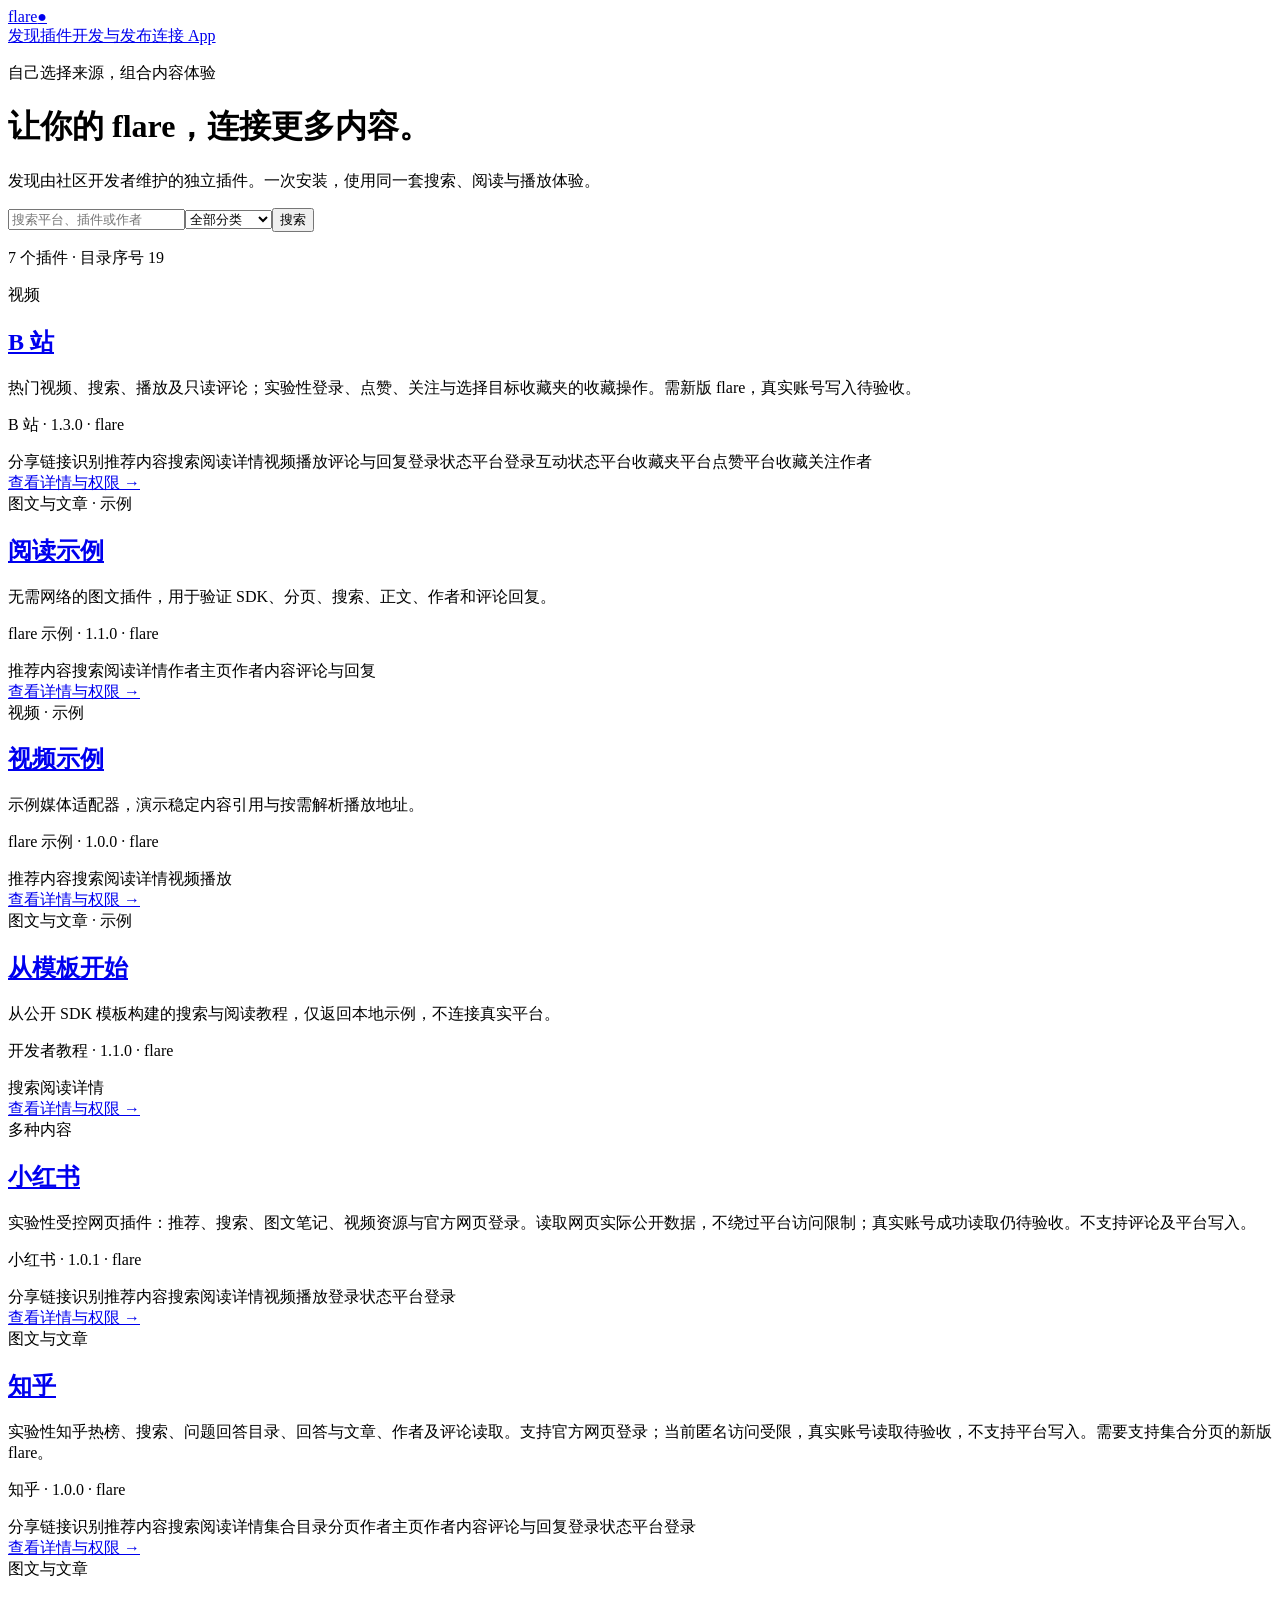
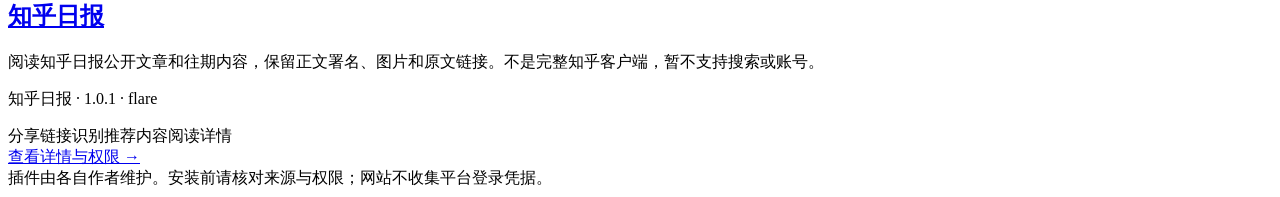
==== commit 1b7a3d6c: "fix: publish Xiaohongshu desktop layout and HTTPS media update" ====
--- a/index.html
+++ b/index.html
@@ -1 +1 @@
-<!doctype html><html lang="zh-CN"><head><meta charset="utf-8"><meta name="viewport" content="width=device-width,initial-scale=1"><title>发现 · flare 插件</title><link rel="stylesheet" href="/flare-plugins/site.css"><script src="/flare-plugins/site.js" defer></script></head><body><header><a class="brand" href="/flare-plugins/">flare<span>●</span></a><nav><a href="/flare-plugins/">发现插件</a><a href="/flare-plugins/developers">开发与发布</a><a href="/flare-plugins/connect/">连接 App</a></nav></header><main><p class="eyebrow">自己选择来源，组合内容体验</p><h1>让你的 flare，连接更多内容。</h1><p>发现由社区开发者维护的独立插件。一次安装，使用同一套搜索、阅读与播放体验。</p><form action="/flare-plugins/" method="get"><input aria-label="搜索插件" name="q" placeholder="搜索平台、插件或作者" value=""><select name="category" aria-label="内容分类"><option value="">全部分类</option><option value="video">视频</option><option value="reading">图文与文章</option><option value="mixed">多种内容</option></select><button>搜索</button></form><p class="meta">7 个插件 · 目录序号 17</p><section class="grid"><article class="card" data-plugin="flare.bilibili" data-search="B 站 热门视频、搜索、播放及只读评论；实验性登录、点赞、关注与选择目标收藏夹的收藏操作。需新版 flare，真实账号写入待验收。 B 站 flare flare.bilibili flare flare" data-category="video" data-author="flare"><span class="badge">视频</span><h2><a href="/flare-plugins/plugins/flare.bilibili">B 站</a></h2><p>热门视频、搜索、播放及只读评论；实验性登录、点赞、关注与选择目标收藏夹的收藏操作。需新版 flare，真实账号写入待验收。</p><p class="meta">B 站 · 1.3.0 · flare</p><div class="tags"><span>分享链接识别</span><span>推荐内容</span><span>搜索</span><span>阅读详情</span><span>视频播放</span><span>评论与回复</span><span>登录状态</span><span>平台登录</span><span>互动状态</span><span>平台收藏夹</span><span>平台点赞</span><span>平台收藏</span><span>关注作者</span></div><a href="/flare-plugins/plugins/flare.bilibili">查看详情与权限 →</a></article><article class="card" data-plugin="flare.demo-reading" data-search="阅读示例 无需网络的图文插件，用于验证 SDK、分页、搜索、正文、作者和评论回复。 flare 示例 flare flare.demo-reading flare flare" data-category="reading" data-author="flare"><span class="badge">图文与文章 · 示例</span><h2><a href="/flare-plugins/plugins/flare.demo-reading">阅读示例</a></h2><p>无需网络的图文插件，用于验证 SDK、分页、搜索、正文、作者和评论回复。</p><p class="meta">flare 示例 · 1.1.0 · flare</p><div class="tags"><span>推荐内容</span><span>搜索</span><span>阅读详情</span><span>作者主页</span><span>作者内容</span><span>评论与回复</span></div><a href="/flare-plugins/plugins/flare.demo-reading">查看详情与权限 →</a></article><article class="card" data-plugin="flare.demo-video" data-search="视频示例 示例媒体适配器，演示稳定内容引用与按需解析播放地址。 flare 示例 flare flare.demo-video flare flare" data-category="video" data-author="flare"><span class="badge">视频 · 示例</span><h2><a href="/flare-plugins/plugins/flare.demo-video">视频示例</a></h2><p>示例媒体适配器，演示稳定内容引用与按需解析播放地址。</p><p class="meta">flare 示例 · 1.0.0 · flare</p><div class="tags"><span>推荐内容</span><span>搜索</span><span>阅读详情</span><span>视频播放</span></div><a href="/flare-plugins/plugins/flare.demo-video">查看详情与权限 →</a></article><article class="card" data-plugin="flare.developer-guide" data-search="从模板开始 从公开 SDK 模板构建的搜索与阅读教程，仅返回本地示例，不连接真实平台。 开发者教程 flare 示例作者 flare.developer-guide flare flare" data-category="reading" data-author="flare"><span class="badge">图文与文章 · 示例</span><h2><a href="/flare-plugins/plugins/flare.developer-guide">从模板开始</a></h2><p>从公开 SDK 模板构建的搜索与阅读教程，仅返回本地示例，不连接真实平台。</p><p class="meta">开发者教程 · 1.1.0 · flare</p><div class="tags"><span>搜索</span><span>阅读详情</span></div><a href="/flare-plugins/plugins/flare.developer-guide">查看详情与权限 →</a></article><article class="card" data-plugin="flare.xiaohongshu" data-search="小红书 实验性受控网页插件：推荐、搜索、图文笔记、视频资源与官方网页登录。读取网页实际公开数据，不绕过平台访问限制；真实账号成功读取仍待验收。不支持评论及平台写入。 小红书 flare flare.xiaohongshu flare flare" data-category="mixed" data-author="flare"><span class="badge">多种内容</span><h2><a href="/flare-plugins/plugins/flare.xiaohongshu">小红书</a></h2><p>实验性受控网页插件：推荐、搜索、图文笔记、视频资源与官方网页登录。读取网页实际公开数据，不绕过平台访问限制；真实账号成功读取仍待验收。不支持评论及平台写入。</p><p class="meta">小红书 · 1.0.0 · flare</p><div class="tags"><span>分享链接识别</span><span>推荐内容</span><span>搜索</span><span>阅读详情</span><span>视频播放</span><span>登录状态</span><span>平台登录</span></div><a href="/flare-plugins/plugins/flare.xiaohongshu">查看详情与权限 →</a></article><article class="card" data-plugin="flare.zhihu" data-search="知乎 实验性知乎热榜、搜索、问题回答目录、回答与文章、作者及评论读取。支持官方网页登录；当前匿名访问受限，真实账号读取待验收，不支持平台写入。需要支持集合分页的新版 flare。 知乎 flare flare.zhihu flare flare" data-category="reading" data-author="flare"><span class="badge">图文与文章</span><h2><a href="/flare-plugins/plugins/flare.zhihu">知乎</a></h2><p>实验性知乎热榜、搜索、问题回答目录、回答与文章、作者及评论读取。支持官方网页登录；当前匿名访问受限，真实账号读取待验收，不支持平台写入。需要支持集合分页的新版 flare。</p><p class="meta">知乎 · 1.0.0 · flare</p><div class="tags"><span>分享链接识别</span><span>推荐内容</span><span>搜索</span><span>阅读详情</span><span>集合目录分页</span><span>作者主页</span><span>作者内容</span><span>评论与回复</span><span>登录状态</span><span>平台登录</span></div><a href="/flare-plugins/plugins/flare.zhihu">查看详情与权限 →</a></article><article class="card" data-plugin="flare.zhihu-daily" data-search="知乎日报 阅读知乎日报公开文章和往期内容，保留正文署名、图片和原文链接。不是完整知乎客户端，暂不支持搜索或账号。 知乎日报 flare flare.zhihu-daily flare flare" data-category="reading" data-author="flare"><span class="badge">图文与文章</span><h2><a href="/flare-plugins/plugins/flare.zhihu-daily">知乎日报</a></h2><p>阅读知乎日报公开文章和往期内容，保留正文署名、图片和原文链接。不是完整知乎客户端，暂不支持搜索或账号。</p><p class="meta">知乎日报 · 1.0.1 · flare</p><div class="tags"><span>分享链接识别</span><span>推荐内容</span><span>阅读详情</span></div><a href="/flare-plugins/plugins/flare.zhihu-daily">查看详情与权限 →</a></article></section></main><footer>插件由各自作者维护。安装前请核对来源与权限；网站不收集平台登录凭据。</footer></body></html>+<!doctype html><html lang="zh-CN"><head><meta charset="utf-8"><meta name="viewport" content="width=device-width,initial-scale=1"><title>发现 · flare 插件</title><link rel="stylesheet" href="/flare-plugins/site.css"><script src="/flare-plugins/site.js" defer></script></head><body><header><a class="brand" href="/flare-plugins/">flare<span>●</span></a><nav><a href="/flare-plugins/">发现插件</a><a href="/flare-plugins/developers">开发与发布</a><a href="/flare-plugins/connect/">连接 App</a></nav></header><main><p class="eyebrow">自己选择来源，组合内容体验</p><h1>让你的 flare，连接更多内容。</h1><p>发现由社区开发者维护的独立插件。一次安装，使用同一套搜索、阅读与播放体验。</p><form action="/flare-plugins/" method="get"><input aria-label="搜索插件" name="q" placeholder="搜索平台、插件或作者" value=""><select name="category" aria-label="内容分类"><option value="">全部分类</option><option value="video">视频</option><option value="reading">图文与文章</option><option value="mixed">多种内容</option></select><button>搜索</button></form><p class="meta">7 个插件 · 目录序号 19</p><section class="grid"><article class="card" data-plugin="flare.bilibili" data-search="B 站 热门视频、搜索、播放及只读评论；实验性登录、点赞、关注与选择目标收藏夹的收藏操作。需新版 flare，真实账号写入待验收。 B 站 flare flare.bilibili flare flare" data-category="video" data-author="flare"><span class="badge">视频</span><h2><a href="/flare-plugins/plugins/flare.bilibili">B 站</a></h2><p>热门视频、搜索、播放及只读评论；实验性登录、点赞、关注与选择目标收藏夹的收藏操作。需新版 flare，真实账号写入待验收。</p><p class="meta">B 站 · 1.3.0 · flare</p><div class="tags"><span>分享链接识别</span><span>推荐内容</span><span>搜索</span><span>阅读详情</span><span>视频播放</span><span>评论与回复</span><span>登录状态</span><span>平台登录</span><span>互动状态</span><span>平台收藏夹</span><span>平台点赞</span><span>平台收藏</span><span>关注作者</span></div><a href="/flare-plugins/plugins/flare.bilibili">查看详情与权限 →</a></article><article class="card" data-plugin="flare.demo-reading" data-search="阅读示例 无需网络的图文插件，用于验证 SDK、分页、搜索、正文、作者和评论回复。 flare 示例 flare flare.demo-reading flare flare" data-category="reading" data-author="flare"><span class="badge">图文与文章 · 示例</span><h2><a href="/flare-plugins/plugins/flare.demo-reading">阅读示例</a></h2><p>无需网络的图文插件，用于验证 SDK、分页、搜索、正文、作者和评论回复。</p><p class="meta">flare 示例 · 1.1.0 · flare</p><div class="tags"><span>推荐内容</span><span>搜索</span><span>阅读详情</span><span>作者主页</span><span>作者内容</span><span>评论与回复</span></div><a href="/flare-plugins/plugins/flare.demo-reading">查看详情与权限 →</a></article><article class="card" data-plugin="flare.demo-video" data-search="视频示例 示例媒体适配器，演示稳定内容引用与按需解析播放地址。 flare 示例 flare flare.demo-video flare flare" data-category="video" data-author="flare"><span class="badge">视频 · 示例</span><h2><a href="/flare-plugins/plugins/flare.demo-video">视频示例</a></h2><p>示例媒体适配器，演示稳定内容引用与按需解析播放地址。</p><p class="meta">flare 示例 · 1.0.0 · flare</p><div class="tags"><span>推荐内容</span><span>搜索</span><span>阅读详情</span><span>视频播放</span></div><a href="/flare-plugins/plugins/flare.demo-video">查看详情与权限 →</a></article><article class="card" data-plugin="flare.developer-guide" data-search="从模板开始 从公开 SDK 模板构建的搜索与阅读教程，仅返回本地示例，不连接真实平台。 开发者教程 flare 示例作者 flare.developer-guide flare flare" data-category="reading" data-author="flare"><span class="badge">图文与文章 · 示例</span><h2><a href="/flare-plugins/plugins/flare.developer-guide">从模板开始</a></h2><p>从公开 SDK 模板构建的搜索与阅读教程，仅返回本地示例，不连接真实平台。</p><p class="meta">开发者教程 · 1.1.0 · flare</p><div class="tags"><span>搜索</span><span>阅读详情</span></div><a href="/flare-plugins/plugins/flare.developer-guide">查看详情与权限 →</a></article><article class="card" data-plugin="flare.xiaohongshu" data-search="小红书 实验性受控网页插件：推荐、搜索、图文笔记、视频资源与官方网页登录。读取网页实际公开数据，不绕过平台访问限制；真实账号成功读取仍待验收。不支持评论及平台写入。 小红书 flare flare.xiaohongshu flare flare" data-category="mixed" data-author="flare"><span class="badge">多种内容</span><h2><a href="/flare-plugins/plugins/flare.xiaohongshu">小红书</a></h2><p>实验性受控网页插件：推荐、搜索、图文笔记、视频资源与官方网页登录。读取网页实际公开数据，不绕过平台访问限制；真实账号成功读取仍待验收。不支持评论及平台写入。</p><p class="meta">小红书 · 1.0.1 · flare</p><div class="tags"><span>分享链接识别</span><span>推荐内容</span><span>搜索</span><span>阅读详情</span><span>视频播放</span><span>登录状态</span><span>平台登录</span></div><a href="/flare-plugins/plugins/flare.xiaohongshu">查看详情与权限 →</a></article><article class="card" data-plugin="flare.zhihu" data-search="知乎 实验性知乎热榜、搜索、问题回答目录、回答与文章、作者及评论读取。支持官方网页登录；当前匿名访问受限，真实账号读取待验收，不支持平台写入。需要支持集合分页的新版 flare。 知乎 flare flare.zhihu flare flare" data-category="reading" data-author="flare"><span class="badge">图文与文章</span><h2><a href="/flare-plugins/plugins/flare.zhihu">知乎</a></h2><p>实验性知乎热榜、搜索、问题回答目录、回答与文章、作者及评论读取。支持官方网页登录；当前匿名访问受限，真实账号读取待验收，不支持平台写入。需要支持集合分页的新版 flare。</p><p class="meta">知乎 · 1.0.0 · flare</p><div class="tags"><span>分享链接识别</span><span>推荐内容</span><span>搜索</span><span>阅读详情</span><span>集合目录分页</span><span>作者主页</span><span>作者内容</span><span>评论与回复</span><span>登录状态</span><span>平台登录</span></div><a href="/flare-plugins/plugins/flare.zhihu">查看详情与权限 →</a></article><article class="card" data-plugin="flare.zhihu-daily" data-search="知乎日报 阅读知乎日报公开文章和往期内容，保留正文署名、图片和原文链接。不是完整知乎客户端，暂不支持搜索或账号。 知乎日报 flare flare.zhihu-daily flare flare" data-category="reading" data-author="flare"><span class="badge">图文与文章</span><h2><a href="/flare-plugins/plugins/flare.zhihu-daily">知乎日报</a></h2><p>阅读知乎日报公开文章和往期内容，保留正文署名、图片和原文链接。不是完整知乎客户端，暂不支持搜索或账号。</p><p class="meta">知乎日报 · 1.0.1 · flare</p><div class="tags"><span>分享链接识别</span><span>推荐内容</span><span>阅读详情</span></div><a href="/flare-plugins/plugins/flare.zhihu-daily">查看详情与权限 →</a></article></section></main><footer>插件由各自作者维护。安装前请核对来源与权限；网站不收集平台登录凭据。</footer></body></html>
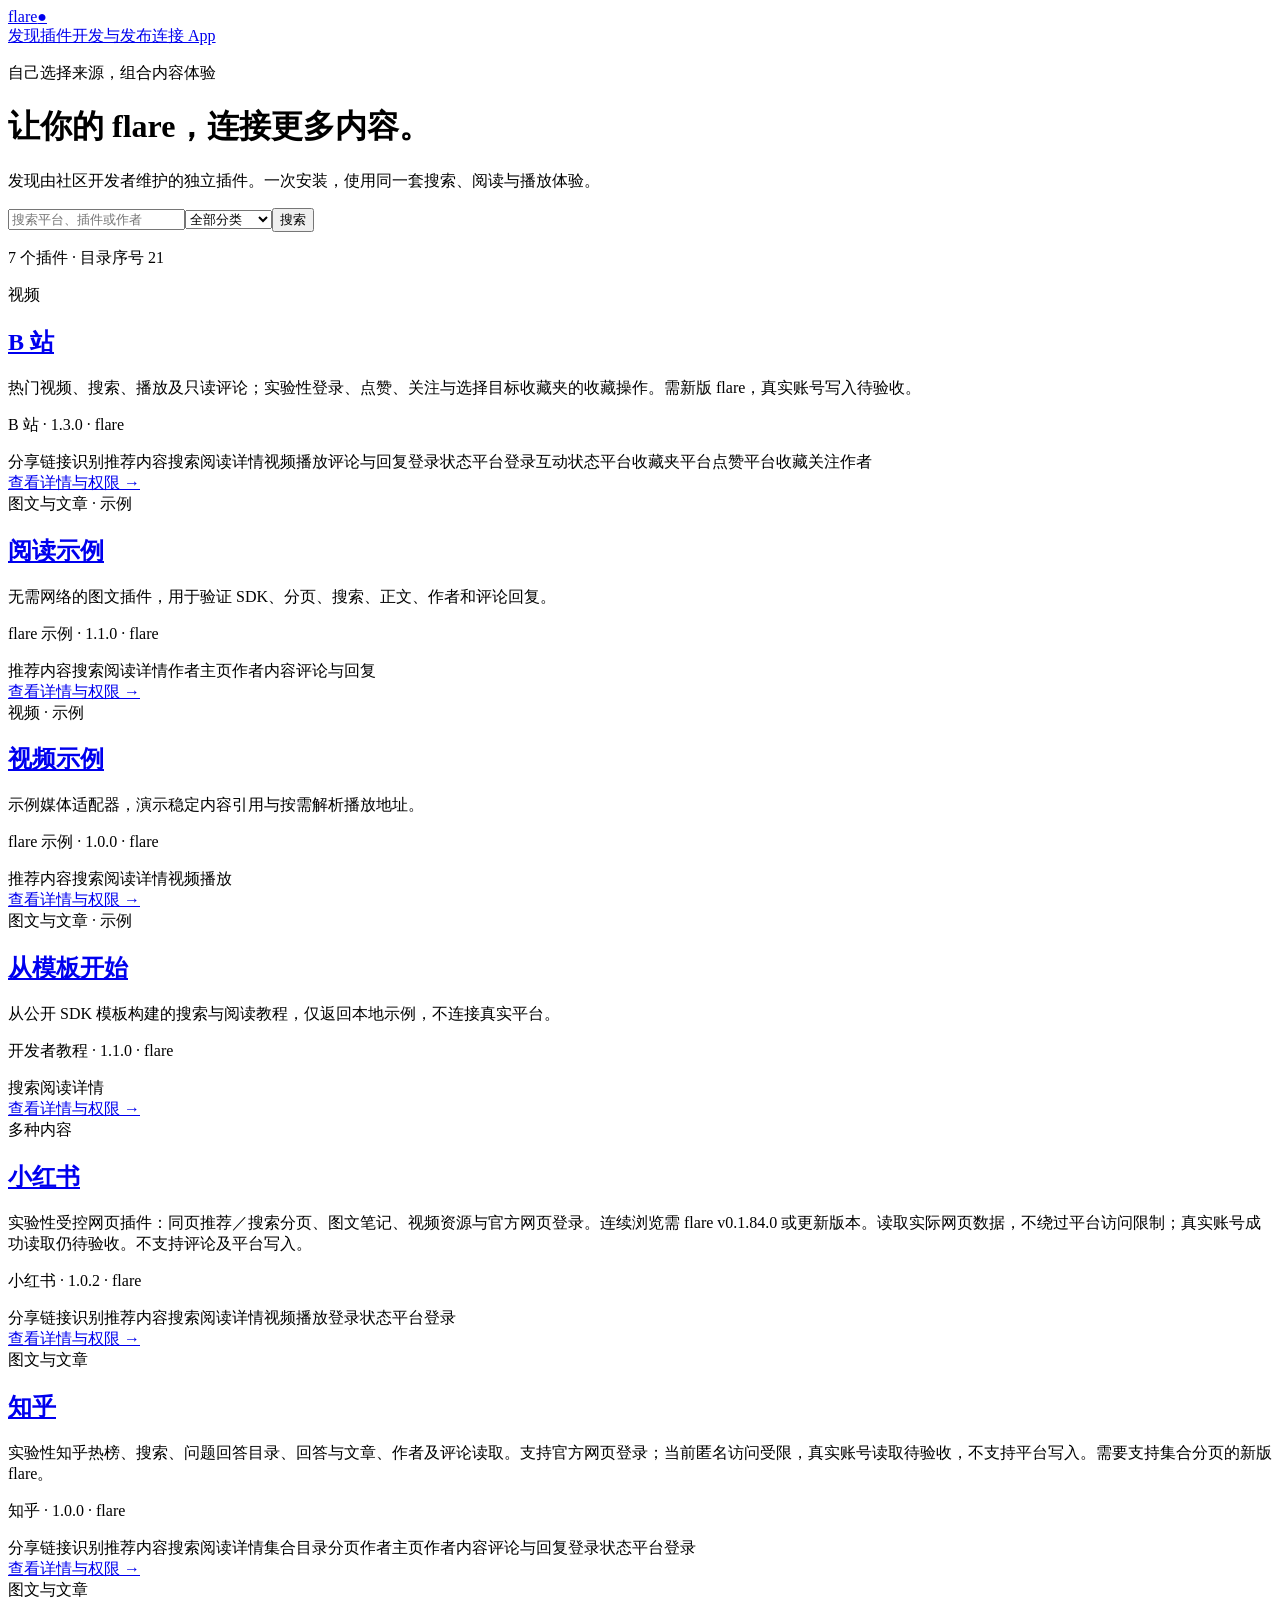
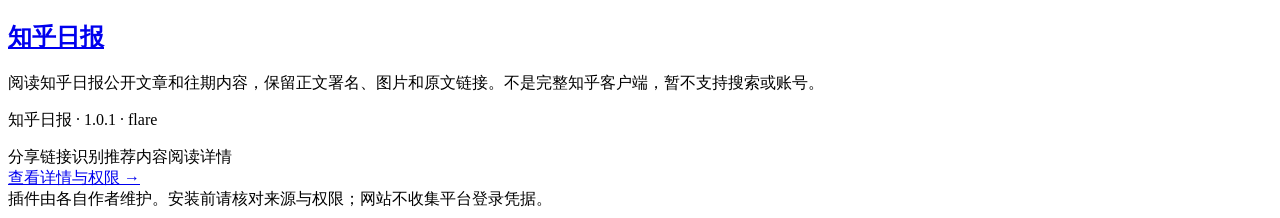
==== commit c4a481b0: "feat: publish Xiaohongshu retained-page plugin 1.0.2" ====
--- a/index.html
+++ b/index.html
@@ -1 +1 @@
-<!doctype html><html lang="zh-CN"><head><meta charset="utf-8"><meta name="viewport" content="width=device-width,initial-scale=1"><title>发现 · flare 插件</title><link rel="stylesheet" href="/flare-plugins/site.css"><script src="/flare-plugins/site.js" defer></script></head><body><header><a class="brand" href="/flare-plugins/">flare<span>●</span></a><nav><a href="/flare-plugins/">发现插件</a><a href="/flare-plugins/developers">开发与发布</a><a href="/flare-plugins/connect/">连接 App</a></nav></header><main><p class="eyebrow">自己选择来源，组合内容体验</p><h1>让你的 flare，连接更多内容。</h1><p>发现由社区开发者维护的独立插件。一次安装，使用同一套搜索、阅读与播放体验。</p><form action="/flare-plugins/" method="get"><input aria-label="搜索插件" name="q" placeholder="搜索平台、插件或作者" value=""><select name="category" aria-label="内容分类"><option value="">全部分类</option><option value="video">视频</option><option value="reading">图文与文章</option><option value="mixed">多种内容</option></select><button>搜索</button></form><p class="meta">7 个插件 · 目录序号 19</p><section class="grid"><article class="card" data-plugin="flare.bilibili" data-search="B 站 热门视频、搜索、播放及只读评论；实验性登录、点赞、关注与选择目标收藏夹的收藏操作。需新版 flare，真实账号写入待验收。 B 站 flare flare.bilibili flare flare" data-category="video" data-author="flare"><span class="badge">视频</span><h2><a href="/flare-plugins/plugins/flare.bilibili">B 站</a></h2><p>热门视频、搜索、播放及只读评论；实验性登录、点赞、关注与选择目标收藏夹的收藏操作。需新版 flare，真实账号写入待验收。</p><p class="meta">B 站 · 1.3.0 · flare</p><div class="tags"><span>分享链接识别</span><span>推荐内容</span><span>搜索</span><span>阅读详情</span><span>视频播放</span><span>评论与回复</span><span>登录状态</span><span>平台登录</span><span>互动状态</span><span>平台收藏夹</span><span>平台点赞</span><span>平台收藏</span><span>关注作者</span></div><a href="/flare-plugins/plugins/flare.bilibili">查看详情与权限 →</a></article><article class="card" data-plugin="flare.demo-reading" data-search="阅读示例 无需网络的图文插件，用于验证 SDK、分页、搜索、正文、作者和评论回复。 flare 示例 flare flare.demo-reading flare flare" data-category="reading" data-author="flare"><span class="badge">图文与文章 · 示例</span><h2><a href="/flare-plugins/plugins/flare.demo-reading">阅读示例</a></h2><p>无需网络的图文插件，用于验证 SDK、分页、搜索、正文、作者和评论回复。</p><p class="meta">flare 示例 · 1.1.0 · flare</p><div class="tags"><span>推荐内容</span><span>搜索</span><span>阅读详情</span><span>作者主页</span><span>作者内容</span><span>评论与回复</span></div><a href="/flare-plugins/plugins/flare.demo-reading">查看详情与权限 →</a></article><article class="card" data-plugin="flare.demo-video" data-search="视频示例 示例媒体适配器，演示稳定内容引用与按需解析播放地址。 flare 示例 flare flare.demo-video flare flare" data-category="video" data-author="flare"><span class="badge">视频 · 示例</span><h2><a href="/flare-plugins/plugins/flare.demo-video">视频示例</a></h2><p>示例媒体适配器，演示稳定内容引用与按需解析播放地址。</p><p class="meta">flare 示例 · 1.0.0 · flare</p><div class="tags"><span>推荐内容</span><span>搜索</span><span>阅读详情</span><span>视频播放</span></div><a href="/flare-plugins/plugins/flare.demo-video">查看详情与权限 →</a></article><article class="card" data-plugin="flare.developer-guide" data-search="从模板开始 从公开 SDK 模板构建的搜索与阅读教程，仅返回本地示例，不连接真实平台。 开发者教程 flare 示例作者 flare.developer-guide flare flare" data-category="reading" data-author="flare"><span class="badge">图文与文章 · 示例</span><h2><a href="/flare-plugins/plugins/flare.developer-guide">从模板开始</a></h2><p>从公开 SDK 模板构建的搜索与阅读教程，仅返回本地示例，不连接真实平台。</p><p class="meta">开发者教程 · 1.1.0 · flare</p><div class="tags"><span>搜索</span><span>阅读详情</span></div><a href="/flare-plugins/plugins/flare.developer-guide">查看详情与权限 →</a></article><article class="card" data-plugin="flare.xiaohongshu" data-search="小红书 实验性受控网页插件：推荐、搜索、图文笔记、视频资源与官方网页登录。读取网页实际公开数据，不绕过平台访问限制；真实账号成功读取仍待验收。不支持评论及平台写入。 小红书 flare flare.xiaohongshu flare flare" data-category="mixed" data-author="flare"><span class="badge">多种内容</span><h2><a href="/flare-plugins/plugins/flare.xiaohongshu">小红书</a></h2><p>实验性受控网页插件：推荐、搜索、图文笔记、视频资源与官方网页登录。读取网页实际公开数据，不绕过平台访问限制；真实账号成功读取仍待验收。不支持评论及平台写入。</p><p class="meta">小红书 · 1.0.1 · flare</p><div class="tags"><span>分享链接识别</span><span>推荐内容</span><span>搜索</span><span>阅读详情</span><span>视频播放</span><span>登录状态</span><span>平台登录</span></div><a href="/flare-plugins/plugins/flare.xiaohongshu">查看详情与权限 →</a></article><article class="card" data-plugin="flare.zhihu" data-search="知乎 实验性知乎热榜、搜索、问题回答目录、回答与文章、作者及评论读取。支持官方网页登录；当前匿名访问受限，真实账号读取待验收，不支持平台写入。需要支持集合分页的新版 flare。 知乎 flare flare.zhihu flare flare" data-category="reading" data-author="flare"><span class="badge">图文与文章</span><h2><a href="/flare-plugins/plugins/flare.zhihu">知乎</a></h2><p>实验性知乎热榜、搜索、问题回答目录、回答与文章、作者及评论读取。支持官方网页登录；当前匿名访问受限，真实账号读取待验收，不支持平台写入。需要支持集合分页的新版 flare。</p><p class="meta">知乎 · 1.0.0 · flare</p><div class="tags"><span>分享链接识别</span><span>推荐内容</span><span>搜索</span><span>阅读详情</span><span>集合目录分页</span><span>作者主页</span><span>作者内容</span><span>评论与回复</span><span>登录状态</span><span>平台登录</span></div><a href="/flare-plugins/plugins/flare.zhihu">查看详情与权限 →</a></article><article class="card" data-plugin="flare.zhihu-daily" data-search="知乎日报 阅读知乎日报公开文章和往期内容，保留正文署名、图片和原文链接。不是完整知乎客户端，暂不支持搜索或账号。 知乎日报 flare flare.zhihu-daily flare flare" data-category="reading" data-author="flare"><span class="badge">图文与文章</span><h2><a href="/flare-plugins/plugins/flare.zhihu-daily">知乎日报</a></h2><p>阅读知乎日报公开文章和往期内容，保留正文署名、图片和原文链接。不是完整知乎客户端，暂不支持搜索或账号。</p><p class="meta">知乎日报 · 1.0.1 · flare</p><div class="tags"><span>分享链接识别</span><span>推荐内容</span><span>阅读详情</span></div><a href="/flare-plugins/plugins/flare.zhihu-daily">查看详情与权限 →</a></article></section></main><footer>插件由各自作者维护。安装前请核对来源与权限；网站不收集平台登录凭据。</footer></body></html>+<!doctype html><html lang="zh-CN"><head><meta charset="utf-8"><meta name="viewport" content="width=device-width,initial-scale=1"><title>发现 · flare 插件</title><link rel="stylesheet" href="/flare-plugins/site.css"><script src="/flare-plugins/site.js" defer></script></head><body><header><a class="brand" href="/flare-plugins/">flare<span>●</span></a><nav><a href="/flare-plugins/">发现插件</a><a href="/flare-plugins/developers">开发与发布</a><a href="/flare-plugins/connect/">连接 App</a></nav></header><main><p class="eyebrow">自己选择来源，组合内容体验</p><h1>让你的 flare，连接更多内容。</h1><p>发现由社区开发者维护的独立插件。一次安装，使用同一套搜索、阅读与播放体验。</p><form action="/flare-plugins/" method="get"><input aria-label="搜索插件" name="q" placeholder="搜索平台、插件或作者" value=""><select name="category" aria-label="内容分类"><option value="">全部分类</option><option value="video">视频</option><option value="reading">图文与文章</option><option value="mixed">多种内容</option></select><button>搜索</button></form><p class="meta">7 个插件 · 目录序号 21</p><section class="grid"><article class="card" data-plugin="flare.bilibili" data-search="B 站 热门视频、搜索、播放及只读评论；实验性登录、点赞、关注与选择目标收藏夹的收藏操作。需新版 flare，真实账号写入待验收。 B 站 flare flare.bilibili flare flare" data-category="video" data-author="flare"><span class="badge">视频</span><h2><a href="/flare-plugins/plugins/flare.bilibili">B 站</a></h2><p>热门视频、搜索、播放及只读评论；实验性登录、点赞、关注与选择目标收藏夹的收藏操作。需新版 flare，真实账号写入待验收。</p><p class="meta">B 站 · 1.3.0 · flare</p><div class="tags"><span>分享链接识别</span><span>推荐内容</span><span>搜索</span><span>阅读详情</span><span>视频播放</span><span>评论与回复</span><span>登录状态</span><span>平台登录</span><span>互动状态</span><span>平台收藏夹</span><span>平台点赞</span><span>平台收藏</span><span>关注作者</span></div><a href="/flare-plugins/plugins/flare.bilibili">查看详情与权限 →</a></article><article class="card" data-plugin="flare.demo-reading" data-search="阅读示例 无需网络的图文插件，用于验证 SDK、分页、搜索、正文、作者和评论回复。 flare 示例 flare flare.demo-reading flare flare" data-category="reading" data-author="flare"><span class="badge">图文与文章 · 示例</span><h2><a href="/flare-plugins/plugins/flare.demo-reading">阅读示例</a></h2><p>无需网络的图文插件，用于验证 SDK、分页、搜索、正文、作者和评论回复。</p><p class="meta">flare 示例 · 1.1.0 · flare</p><div class="tags"><span>推荐内容</span><span>搜索</span><span>阅读详情</span><span>作者主页</span><span>作者内容</span><span>评论与回复</span></div><a href="/flare-plugins/plugins/flare.demo-reading">查看详情与权限 →</a></article><article class="card" data-plugin="flare.demo-video" data-search="视频示例 示例媒体适配器，演示稳定内容引用与按需解析播放地址。 flare 示例 flare flare.demo-video flare flare" data-category="video" data-author="flare"><span class="badge">视频 · 示例</span><h2><a href="/flare-plugins/plugins/flare.demo-video">视频示例</a></h2><p>示例媒体适配器，演示稳定内容引用与按需解析播放地址。</p><p class="meta">flare 示例 · 1.0.0 · flare</p><div class="tags"><span>推荐内容</span><span>搜索</span><span>阅读详情</span><span>视频播放</span></div><a href="/flare-plugins/plugins/flare.demo-video">查看详情与权限 →</a></article><article class="card" data-plugin="flare.developer-guide" data-search="从模板开始 从公开 SDK 模板构建的搜索与阅读教程，仅返回本地示例，不连接真实平台。 开发者教程 flare 示例作者 flare.developer-guide flare flare" data-category="reading" data-author="flare"><span class="badge">图文与文章 · 示例</span><h2><a href="/flare-plugins/plugins/flare.developer-guide">从模板开始</a></h2><p>从公开 SDK 模板构建的搜索与阅读教程，仅返回本地示例，不连接真实平台。</p><p class="meta">开发者教程 · 1.1.0 · flare</p><div class="tags"><span>搜索</span><span>阅读详情</span></div><a href="/flare-plugins/plugins/flare.developer-guide">查看详情与权限 →</a></article><article class="card" data-plugin="flare.xiaohongshu" data-search="小红书 实验性受控网页插件：同页推荐／搜索分页、图文笔记、视频资源与官方网页登录。连续浏览需 flare v0.1.84.0 或更新版本。读取实际网页数据，不绕过平台访问限制；真实账号成功读取仍待验收。不支持评论及平台写入。 小红书 flare flare.xiaohongshu flare flare" data-category="mixed" data-author="flare"><span class="badge">多种内容</span><h2><a href="/flare-plugins/plugins/flare.xiaohongshu">小红书</a></h2><p>实验性受控网页插件：同页推荐／搜索分页、图文笔记、视频资源与官方网页登录。连续浏览需 flare v0.1.84.0 或更新版本。读取实际网页数据，不绕过平台访问限制；真实账号成功读取仍待验收。不支持评论及平台写入。</p><p class="meta">小红书 · 1.0.2 · flare</p><div class="tags"><span>分享链接识别</span><span>推荐内容</span><span>搜索</span><span>阅读详情</span><span>视频播放</span><span>登录状态</span><span>平台登录</span></div><a href="/flare-plugins/plugins/flare.xiaohongshu">查看详情与权限 →</a></article><article class="card" data-plugin="flare.zhihu" data-search="知乎 实验性知乎热榜、搜索、问题回答目录、回答与文章、作者及评论读取。支持官方网页登录；当前匿名访问受限，真实账号读取待验收，不支持平台写入。需要支持集合分页的新版 flare。 知乎 flare flare.zhihu flare flare" data-category="reading" data-author="flare"><span class="badge">图文与文章</span><h2><a href="/flare-plugins/plugins/flare.zhihu">知乎</a></h2><p>实验性知乎热榜、搜索、问题回答目录、回答与文章、作者及评论读取。支持官方网页登录；当前匿名访问受限，真实账号读取待验收，不支持平台写入。需要支持集合分页的新版 flare。</p><p class="meta">知乎 · 1.0.0 · flare</p><div class="tags"><span>分享链接识别</span><span>推荐内容</span><span>搜索</span><span>阅读详情</span><span>集合目录分页</span><span>作者主页</span><span>作者内容</span><span>评论与回复</span><span>登录状态</span><span>平台登录</span></div><a href="/flare-plugins/plugins/flare.zhihu">查看详情与权限 →</a></article><article class="card" data-plugin="flare.zhihu-daily" data-search="知乎日报 阅读知乎日报公开文章和往期内容，保留正文署名、图片和原文链接。不是完整知乎客户端，暂不支持搜索或账号。 知乎日报 flare flare.zhihu-daily flare flare" data-category="reading" data-author="flare"><span class="badge">图文与文章</span><h2><a href="/flare-plugins/plugins/flare.zhihu-daily">知乎日报</a></h2><p>阅读知乎日报公开文章和往期内容，保留正文署名、图片和原文链接。不是完整知乎客户端，暂不支持搜索或账号。</p><p class="meta">知乎日报 · 1.0.1 · flare</p><div class="tags"><span>分享链接识别</span><span>推荐内容</span><span>阅读详情</span></div><a href="/flare-plugins/plugins/flare.zhihu-daily">查看详情与权限 →</a></article></section></main><footer>插件由各自作者维护。安装前请核对来源与权限；网站不收集平台登录凭据。</footer></body></html>
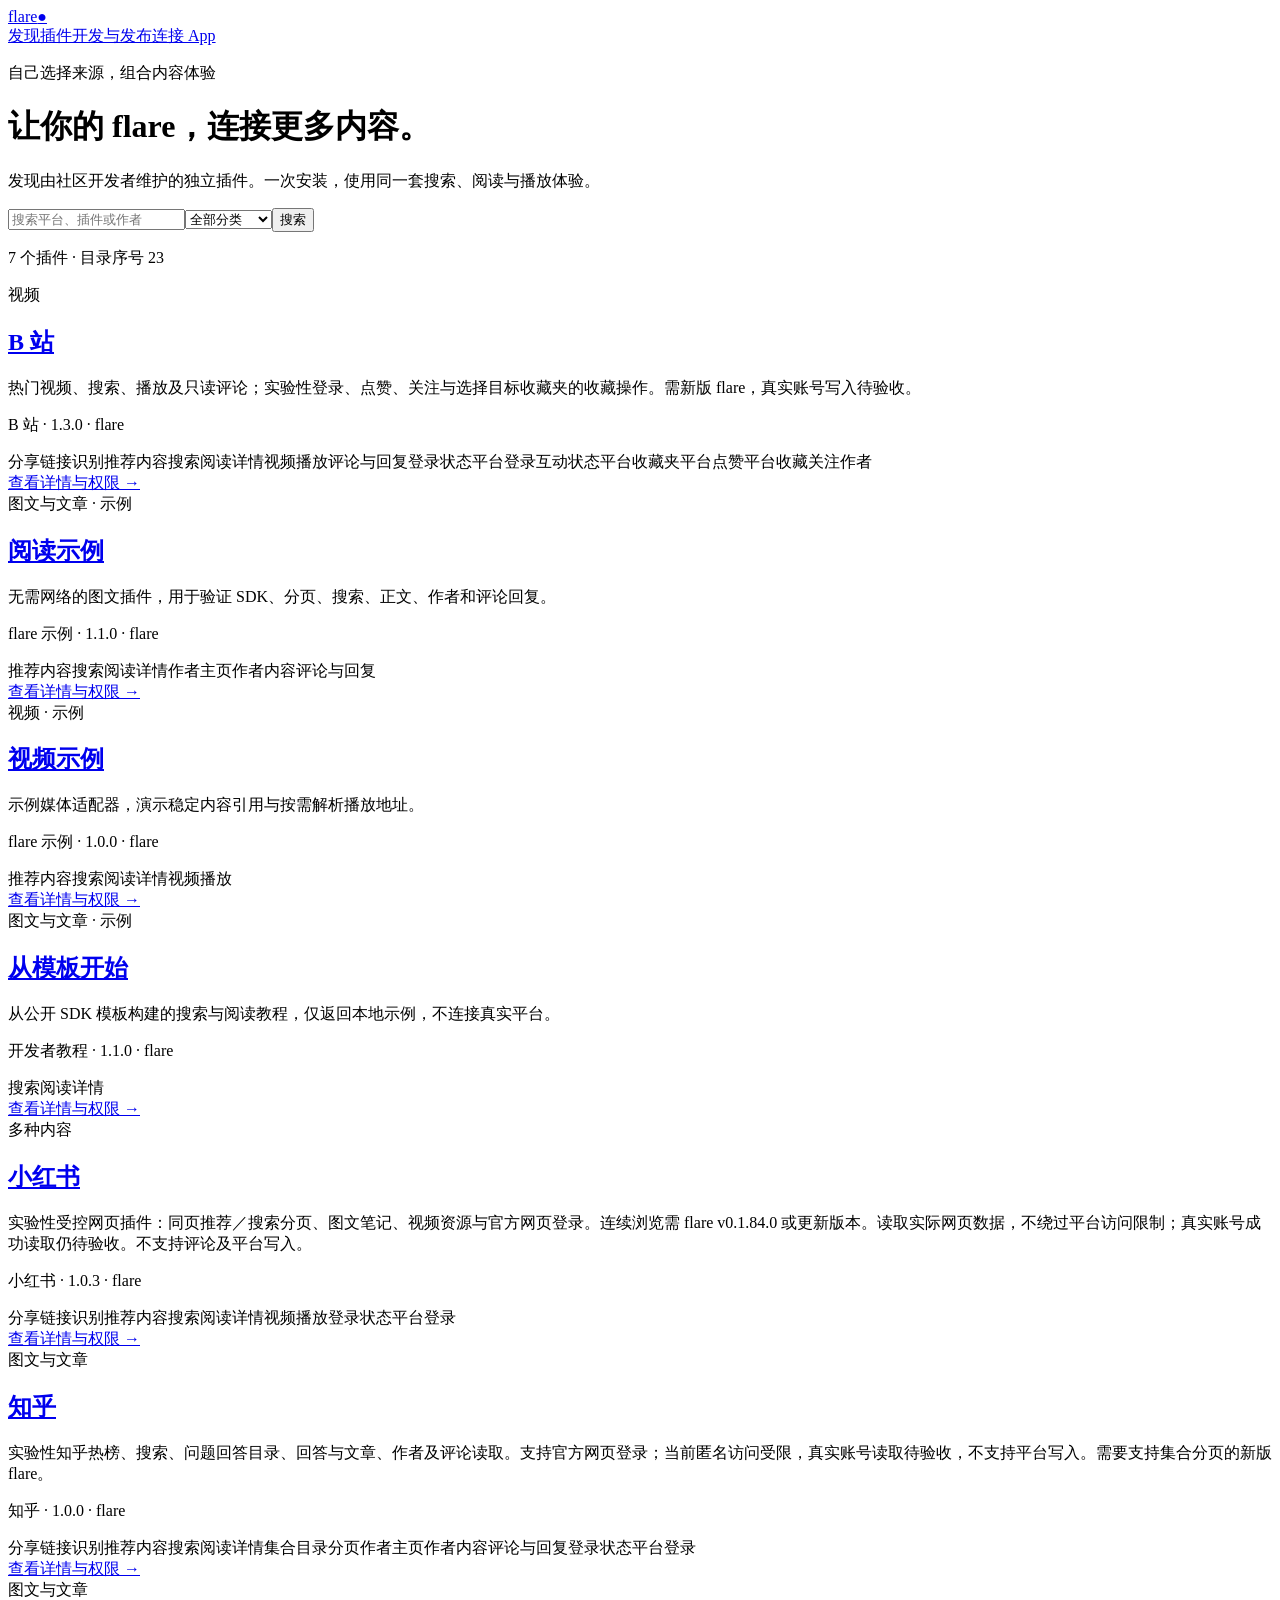
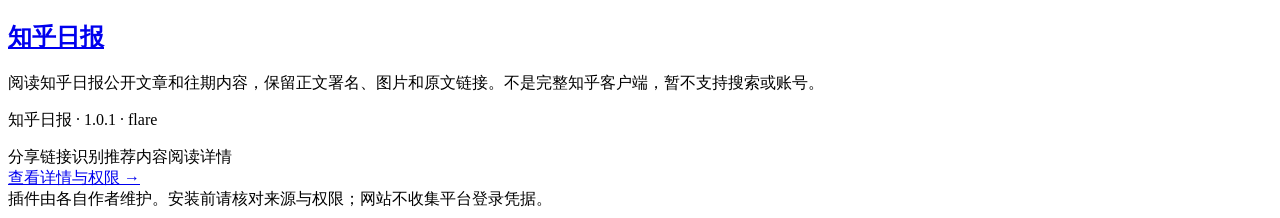
==== commit 0306df67: "Publish Xiaohongshu 1.0.3 video stream parsing" ====
--- a/index.html
+++ b/index.html
@@ -1 +1 @@
-<!doctype html><html lang="zh-CN"><head><meta charset="utf-8"><meta name="viewport" content="width=device-width,initial-scale=1"><title>发现 · flare 插件</title><link rel="stylesheet" href="/flare-plugins/site.css"><script src="/flare-plugins/site.js" defer></script></head><body><header><a class="brand" href="/flare-plugins/">flare<span>●</span></a><nav><a href="/flare-plugins/">发现插件</a><a href="/flare-plugins/developers">开发与发布</a><a href="/flare-plugins/connect/">连接 App</a></nav></header><main><p class="eyebrow">自己选择来源，组合内容体验</p><h1>让你的 flare，连接更多内容。</h1><p>发现由社区开发者维护的独立插件。一次安装，使用同一套搜索、阅读与播放体验。</p><form action="/flare-plugins/" method="get"><input aria-label="搜索插件" name="q" placeholder="搜索平台、插件或作者" value=""><select name="category" aria-label="内容分类"><option value="">全部分类</option><option value="video">视频</option><option value="reading">图文与文章</option><option value="mixed">多种内容</option></select><button>搜索</button></form><p class="meta">7 个插件 · 目录序号 21</p><section class="grid"><article class="card" data-plugin="flare.bilibili" data-search="B 站 热门视频、搜索、播放及只读评论；实验性登录、点赞、关注与选择目标收藏夹的收藏操作。需新版 flare，真实账号写入待验收。 B 站 flare flare.bilibili flare flare" data-category="video" data-author="flare"><span class="badge">视频</span><h2><a href="/flare-plugins/plugins/flare.bilibili">B 站</a></h2><p>热门视频、搜索、播放及只读评论；实验性登录、点赞、关注与选择目标收藏夹的收藏操作。需新版 flare，真实账号写入待验收。</p><p class="meta">B 站 · 1.3.0 · flare</p><div class="tags"><span>分享链接识别</span><span>推荐内容</span><span>搜索</span><span>阅读详情</span><span>视频播放</span><span>评论与回复</span><span>登录状态</span><span>平台登录</span><span>互动状态</span><span>平台收藏夹</span><span>平台点赞</span><span>平台收藏</span><span>关注作者</span></div><a href="/flare-plugins/plugins/flare.bilibili">查看详情与权限 →</a></article><article class="card" data-plugin="flare.demo-reading" data-search="阅读示例 无需网络的图文插件，用于验证 SDK、分页、搜索、正文、作者和评论回复。 flare 示例 flare flare.demo-reading flare flare" data-category="reading" data-author="flare"><span class="badge">图文与文章 · 示例</span><h2><a href="/flare-plugins/plugins/flare.demo-reading">阅读示例</a></h2><p>无需网络的图文插件，用于验证 SDK、分页、搜索、正文、作者和评论回复。</p><p class="meta">flare 示例 · 1.1.0 · flare</p><div class="tags"><span>推荐内容</span><span>搜索</span><span>阅读详情</span><span>作者主页</span><span>作者内容</span><span>评论与回复</span></div><a href="/flare-plugins/plugins/flare.demo-reading">查看详情与权限 →</a></article><article class="card" data-plugin="flare.demo-video" data-search="视频示例 示例媒体适配器，演示稳定内容引用与按需解析播放地址。 flare 示例 flare flare.demo-video flare flare" data-category="video" data-author="flare"><span class="badge">视频 · 示例</span><h2><a href="/flare-plugins/plugins/flare.demo-video">视频示例</a></h2><p>示例媒体适配器，演示稳定内容引用与按需解析播放地址。</p><p class="meta">flare 示例 · 1.0.0 · flare</p><div class="tags"><span>推荐内容</span><span>搜索</span><span>阅读详情</span><span>视频播放</span></div><a href="/flare-plugins/plugins/flare.demo-video">查看详情与权限 →</a></article><article class="card" data-plugin="flare.developer-guide" data-search="从模板开始 从公开 SDK 模板构建的搜索与阅读教程，仅返回本地示例，不连接真实平台。 开发者教程 flare 示例作者 flare.developer-guide flare flare" data-category="reading" data-author="flare"><span class="badge">图文与文章 · 示例</span><h2><a href="/flare-plugins/plugins/flare.developer-guide">从模板开始</a></h2><p>从公开 SDK 模板构建的搜索与阅读教程，仅返回本地示例，不连接真实平台。</p><p class="meta">开发者教程 · 1.1.0 · flare</p><div class="tags"><span>搜索</span><span>阅读详情</span></div><a href="/flare-plugins/plugins/flare.developer-guide">查看详情与权限 →</a></article><article class="card" data-plugin="flare.xiaohongshu" data-search="小红书 实验性受控网页插件：同页推荐／搜索分页、图文笔记、视频资源与官方网页登录。连续浏览需 flare v0.1.84.0 或更新版本。读取实际网页数据，不绕过平台访问限制；真实账号成功读取仍待验收。不支持评论及平台写入。 小红书 flare flare.xiaohongshu flare flare" data-category="mixed" data-author="flare"><span class="badge">多种内容</span><h2><a href="/flare-plugins/plugins/flare.xiaohongshu">小红书</a></h2><p>实验性受控网页插件：同页推荐／搜索分页、图文笔记、视频资源与官方网页登录。连续浏览需 flare v0.1.84.0 或更新版本。读取实际网页数据，不绕过平台访问限制；真实账号成功读取仍待验收。不支持评论及平台写入。</p><p class="meta">小红书 · 1.0.2 · flare</p><div class="tags"><span>分享链接识别</span><span>推荐内容</span><span>搜索</span><span>阅读详情</span><span>视频播放</span><span>登录状态</span><span>平台登录</span></div><a href="/flare-plugins/plugins/flare.xiaohongshu">查看详情与权限 →</a></article><article class="card" data-plugin="flare.zhihu" data-search="知乎 实验性知乎热榜、搜索、问题回答目录、回答与文章、作者及评论读取。支持官方网页登录；当前匿名访问受限，真实账号读取待验收，不支持平台写入。需要支持集合分页的新版 flare。 知乎 flare flare.zhihu flare flare" data-category="reading" data-author="flare"><span class="badge">图文与文章</span><h2><a href="/flare-plugins/plugins/flare.zhihu">知乎</a></h2><p>实验性知乎热榜、搜索、问题回答目录、回答与文章、作者及评论读取。支持官方网页登录；当前匿名访问受限，真实账号读取待验收，不支持平台写入。需要支持集合分页的新版 flare。</p><p class="meta">知乎 · 1.0.0 · flare</p><div class="tags"><span>分享链接识别</span><span>推荐内容</span><span>搜索</span><span>阅读详情</span><span>集合目录分页</span><span>作者主页</span><span>作者内容</span><span>评论与回复</span><span>登录状态</span><span>平台登录</span></div><a href="/flare-plugins/plugins/flare.zhihu">查看详情与权限 →</a></article><article class="card" data-plugin="flare.zhihu-daily" data-search="知乎日报 阅读知乎日报公开文章和往期内容，保留正文署名、图片和原文链接。不是完整知乎客户端，暂不支持搜索或账号。 知乎日报 flare flare.zhihu-daily flare flare" data-category="reading" data-author="flare"><span class="badge">图文与文章</span><h2><a href="/flare-plugins/plugins/flare.zhihu-daily">知乎日报</a></h2><p>阅读知乎日报公开文章和往期内容，保留正文署名、图片和原文链接。不是完整知乎客户端，暂不支持搜索或账号。</p><p class="meta">知乎日报 · 1.0.1 · flare</p><div class="tags"><span>分享链接识别</span><span>推荐内容</span><span>阅读详情</span></div><a href="/flare-plugins/plugins/flare.zhihu-daily">查看详情与权限 →</a></article></section></main><footer>插件由各自作者维护。安装前请核对来源与权限；网站不收集平台登录凭据。</footer></body></html>+<!doctype html><html lang="zh-CN"><head><meta charset="utf-8"><meta name="viewport" content="width=device-width,initial-scale=1"><title>发现 · flare 插件</title><link rel="stylesheet" href="/flare-plugins/site.css"><script src="/flare-plugins/site.js" defer></script></head><body><header><a class="brand" href="/flare-plugins/">flare<span>●</span></a><nav><a href="/flare-plugins/">发现插件</a><a href="/flare-plugins/developers">开发与发布</a><a href="/flare-plugins/connect/">连接 App</a></nav></header><main><p class="eyebrow">自己选择来源，组合内容体验</p><h1>让你的 flare，连接更多内容。</h1><p>发现由社区开发者维护的独立插件。一次安装，使用同一套搜索、阅读与播放体验。</p><form action="/flare-plugins/" method="get"><input aria-label="搜索插件" name="q" placeholder="搜索平台、插件或作者" value=""><select name="category" aria-label="内容分类"><option value="">全部分类</option><option value="video">视频</option><option value="reading">图文与文章</option><option value="mixed">多种内容</option></select><button>搜索</button></form><p class="meta">7 个插件 · 目录序号 23</p><section class="grid"><article class="card" data-plugin="flare.bilibili" data-search="B 站 热门视频、搜索、播放及只读评论；实验性登录、点赞、关注与选择目标收藏夹的收藏操作。需新版 flare，真实账号写入待验收。 B 站 flare flare.bilibili flare flare" data-category="video" data-author="flare"><span class="badge">视频</span><h2><a href="/flare-plugins/plugins/flare.bilibili">B 站</a></h2><p>热门视频、搜索、播放及只读评论；实验性登录、点赞、关注与选择目标收藏夹的收藏操作。需新版 flare，真实账号写入待验收。</p><p class="meta">B 站 · 1.3.0 · flare</p><div class="tags"><span>分享链接识别</span><span>推荐内容</span><span>搜索</span><span>阅读详情</span><span>视频播放</span><span>评论与回复</span><span>登录状态</span><span>平台登录</span><span>互动状态</span><span>平台收藏夹</span><span>平台点赞</span><span>平台收藏</span><span>关注作者</span></div><a href="/flare-plugins/plugins/flare.bilibili">查看详情与权限 →</a></article><article class="card" data-plugin="flare.demo-reading" data-search="阅读示例 无需网络的图文插件，用于验证 SDK、分页、搜索、正文、作者和评论回复。 flare 示例 flare flare.demo-reading flare flare" data-category="reading" data-author="flare"><span class="badge">图文与文章 · 示例</span><h2><a href="/flare-plugins/plugins/flare.demo-reading">阅读示例</a></h2><p>无需网络的图文插件，用于验证 SDK、分页、搜索、正文、作者和评论回复。</p><p class="meta">flare 示例 · 1.1.0 · flare</p><div class="tags"><span>推荐内容</span><span>搜索</span><span>阅读详情</span><span>作者主页</span><span>作者内容</span><span>评论与回复</span></div><a href="/flare-plugins/plugins/flare.demo-reading">查看详情与权限 →</a></article><article class="card" data-plugin="flare.demo-video" data-search="视频示例 示例媒体适配器，演示稳定内容引用与按需解析播放地址。 flare 示例 flare flare.demo-video flare flare" data-category="video" data-author="flare"><span class="badge">视频 · 示例</span><h2><a href="/flare-plugins/plugins/flare.demo-video">视频示例</a></h2><p>示例媒体适配器，演示稳定内容引用与按需解析播放地址。</p><p class="meta">flare 示例 · 1.0.0 · flare</p><div class="tags"><span>推荐内容</span><span>搜索</span><span>阅读详情</span><span>视频播放</span></div><a href="/flare-plugins/plugins/flare.demo-video">查看详情与权限 →</a></article><article class="card" data-plugin="flare.developer-guide" data-search="从模板开始 从公开 SDK 模板构建的搜索与阅读教程，仅返回本地示例，不连接真实平台。 开发者教程 flare 示例作者 flare.developer-guide flare flare" data-category="reading" data-author="flare"><span class="badge">图文与文章 · 示例</span><h2><a href="/flare-plugins/plugins/flare.developer-guide">从模板开始</a></h2><p>从公开 SDK 模板构建的搜索与阅读教程，仅返回本地示例，不连接真实平台。</p><p class="meta">开发者教程 · 1.1.0 · flare</p><div class="tags"><span>搜索</span><span>阅读详情</span></div><a href="/flare-plugins/plugins/flare.developer-guide">查看详情与权限 →</a></article><article class="card" data-plugin="flare.xiaohongshu" data-search="小红书 实验性受控网页插件：同页推荐／搜索分页、图文笔记、视频资源与官方网页登录。连续浏览需 flare v0.1.84.0 或更新版本。读取实际网页数据，不绕过平台访问限制；真实账号成功读取仍待验收。不支持评论及平台写入。 小红书 flare flare.xiaohongshu flare flare" data-category="mixed" data-author="flare"><span class="badge">多种内容</span><h2><a href="/flare-plugins/plugins/flare.xiaohongshu">小红书</a></h2><p>实验性受控网页插件：同页推荐／搜索分页、图文笔记、视频资源与官方网页登录。连续浏览需 flare v0.1.84.0 或更新版本。读取实际网页数据，不绕过平台访问限制；真实账号成功读取仍待验收。不支持评论及平台写入。</p><p class="meta">小红书 · 1.0.3 · flare</p><div class="tags"><span>分享链接识别</span><span>推荐内容</span><span>搜索</span><span>阅读详情</span><span>视频播放</span><span>登录状态</span><span>平台登录</span></div><a href="/flare-plugins/plugins/flare.xiaohongshu">查看详情与权限 →</a></article><article class="card" data-plugin="flare.zhihu" data-search="知乎 实验性知乎热榜、搜索、问题回答目录、回答与文章、作者及评论读取。支持官方网页登录；当前匿名访问受限，真实账号读取待验收，不支持平台写入。需要支持集合分页的新版 flare。 知乎 flare flare.zhihu flare flare" data-category="reading" data-author="flare"><span class="badge">图文与文章</span><h2><a href="/flare-plugins/plugins/flare.zhihu">知乎</a></h2><p>实验性知乎热榜、搜索、问题回答目录、回答与文章、作者及评论读取。支持官方网页登录；当前匿名访问受限，真实账号读取待验收，不支持平台写入。需要支持集合分页的新版 flare。</p><p class="meta">知乎 · 1.0.0 · flare</p><div class="tags"><span>分享链接识别</span><span>推荐内容</span><span>搜索</span><span>阅读详情</span><span>集合目录分页</span><span>作者主页</span><span>作者内容</span><span>评论与回复</span><span>登录状态</span><span>平台登录</span></div><a href="/flare-plugins/plugins/flare.zhihu">查看详情与权限 →</a></article><article class="card" data-plugin="flare.zhihu-daily" data-search="知乎日报 阅读知乎日报公开文章和往期内容，保留正文署名、图片和原文链接。不是完整知乎客户端，暂不支持搜索或账号。 知乎日报 flare flare.zhihu-daily flare flare" data-category="reading" data-author="flare"><span class="badge">图文与文章</span><h2><a href="/flare-plugins/plugins/flare.zhihu-daily">知乎日报</a></h2><p>阅读知乎日报公开文章和往期内容，保留正文署名、图片和原文链接。不是完整知乎客户端，暂不支持搜索或账号。</p><p class="meta">知乎日报 · 1.0.1 · flare</p><div class="tags"><span>分享链接识别</span><span>推荐内容</span><span>阅读详情</span></div><a href="/flare-plugins/plugins/flare.zhihu-daily">查看详情与权限 →</a></article></section></main><footer>插件由各自作者维护。安装前请核对来源与权限；网站不收集平台登录凭据。</footer></body></html>
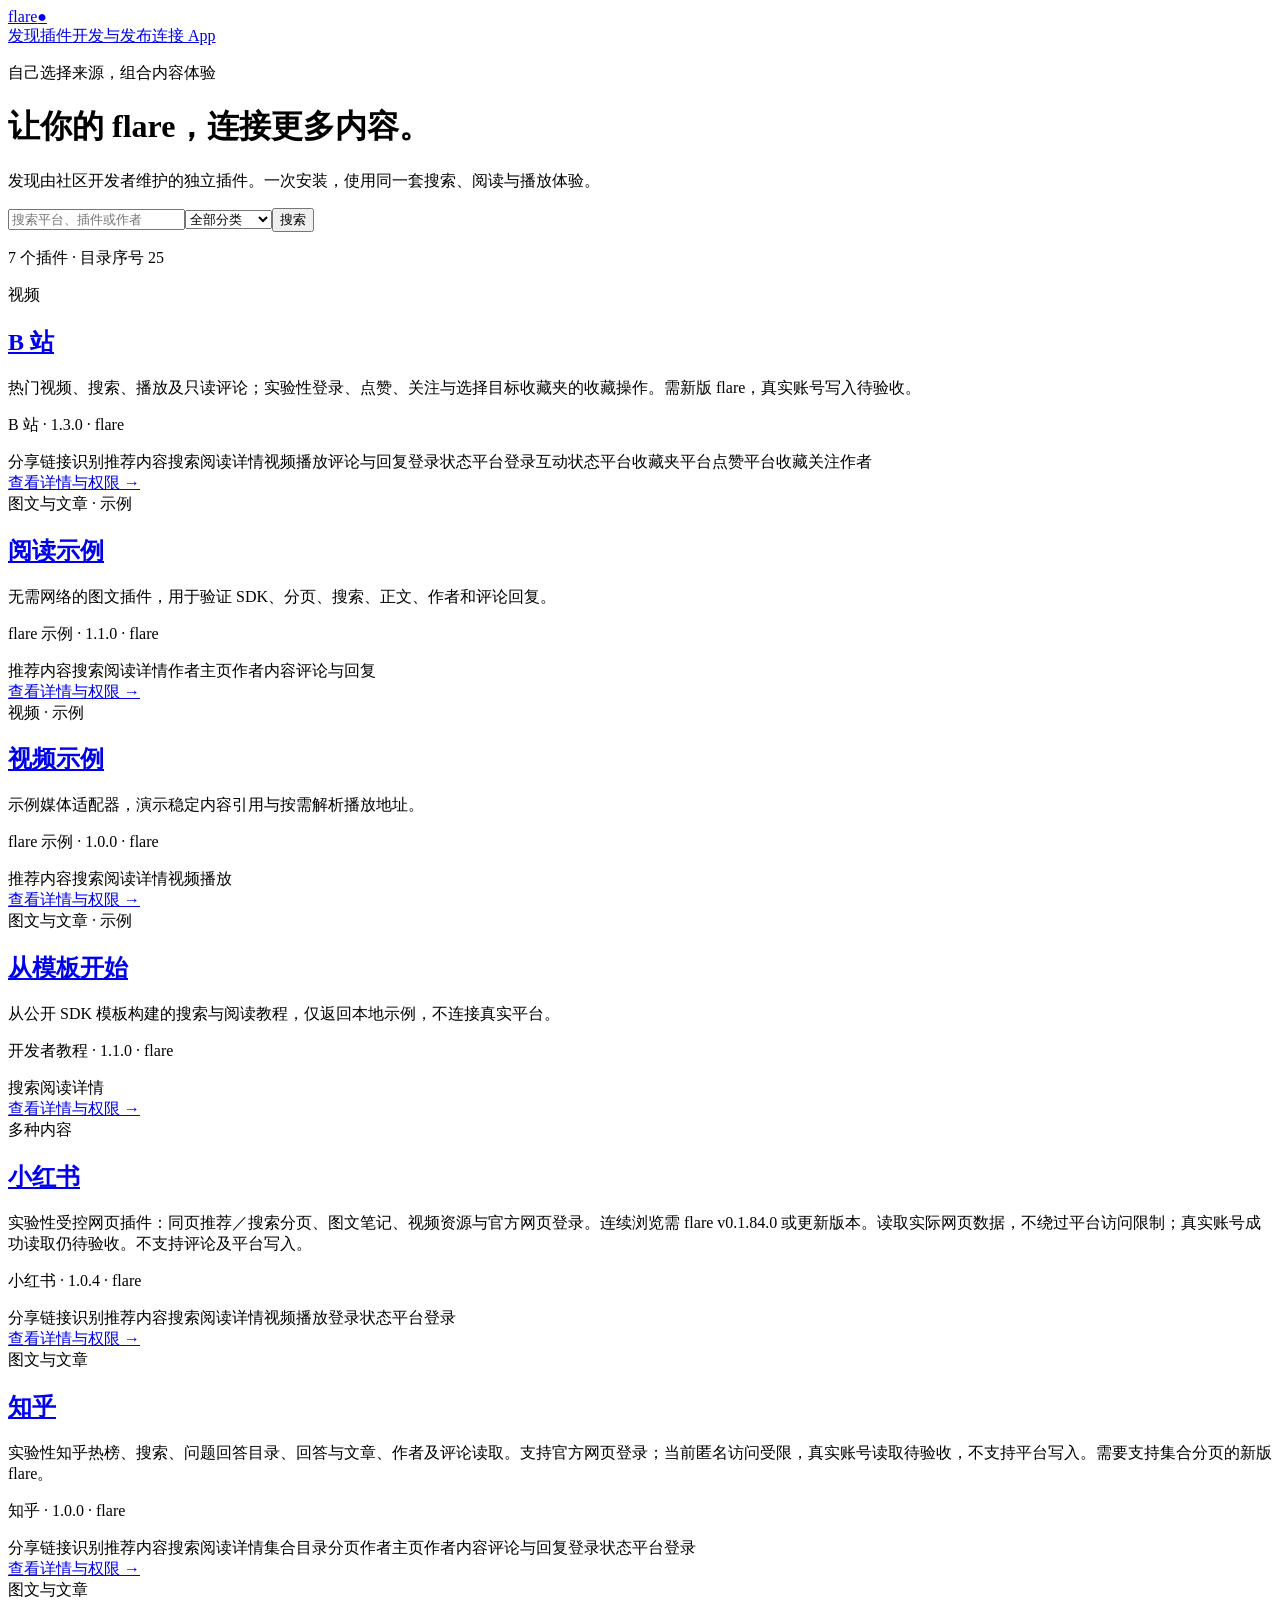
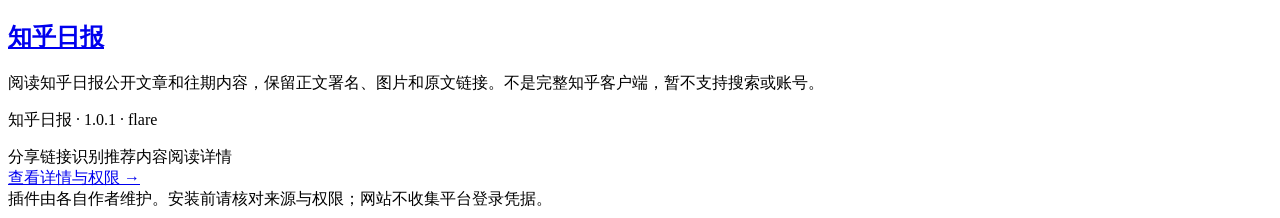
==== commit 636809f1: "Publish Xiaohongshu 1.0.4 with stable quality source identifiers" ====
--- a/index.html
+++ b/index.html
@@ -1 +1 @@
-<!doctype html><html lang="zh-CN"><head><meta charset="utf-8"><meta name="viewport" content="width=device-width,initial-scale=1"><title>发现 · flare 插件</title><link rel="stylesheet" href="/flare-plugins/site.css"><script src="/flare-plugins/site.js" defer></script></head><body><header><a class="brand" href="/flare-plugins/">flare<span>●</span></a><nav><a href="/flare-plugins/">发现插件</a><a href="/flare-plugins/developers">开发与发布</a><a href="/flare-plugins/connect/">连接 App</a></nav></header><main><p class="eyebrow">自己选择来源，组合内容体验</p><h1>让你的 flare，连接更多内容。</h1><p>发现由社区开发者维护的独立插件。一次安装，使用同一套搜索、阅读与播放体验。</p><form action="/flare-plugins/" method="get"><input aria-label="搜索插件" name="q" placeholder="搜索平台、插件或作者" value=""><select name="category" aria-label="内容分类"><option value="">全部分类</option><option value="video">视频</option><option value="reading">图文与文章</option><option value="mixed">多种内容</option></select><button>搜索</button></form><p class="meta">7 个插件 · 目录序号 23</p><section class="grid"><article class="card" data-plugin="flare.bilibili" data-search="B 站 热门视频、搜索、播放及只读评论；实验性登录、点赞、关注与选择目标收藏夹的收藏操作。需新版 flare，真实账号写入待验收。 B 站 flare flare.bilibili flare flare" data-category="video" data-author="flare"><span class="badge">视频</span><h2><a href="/flare-plugins/plugins/flare.bilibili">B 站</a></h2><p>热门视频、搜索、播放及只读评论；实验性登录、点赞、关注与选择目标收藏夹的收藏操作。需新版 flare，真实账号写入待验收。</p><p class="meta">B 站 · 1.3.0 · flare</p><div class="tags"><span>分享链接识别</span><span>推荐内容</span><span>搜索</span><span>阅读详情</span><span>视频播放</span><span>评论与回复</span><span>登录状态</span><span>平台登录</span><span>互动状态</span><span>平台收藏夹</span><span>平台点赞</span><span>平台收藏</span><span>关注作者</span></div><a href="/flare-plugins/plugins/flare.bilibili">查看详情与权限 →</a></article><article class="card" data-plugin="flare.demo-reading" data-search="阅读示例 无需网络的图文插件，用于验证 SDK、分页、搜索、正文、作者和评论回复。 flare 示例 flare flare.demo-reading flare flare" data-category="reading" data-author="flare"><span class="badge">图文与文章 · 示例</span><h2><a href="/flare-plugins/plugins/flare.demo-reading">阅读示例</a></h2><p>无需网络的图文插件，用于验证 SDK、分页、搜索、正文、作者和评论回复。</p><p class="meta">flare 示例 · 1.1.0 · flare</p><div class="tags"><span>推荐内容</span><span>搜索</span><span>阅读详情</span><span>作者主页</span><span>作者内容</span><span>评论与回复</span></div><a href="/flare-plugins/plugins/flare.demo-reading">查看详情与权限 →</a></article><article class="card" data-plugin="flare.demo-video" data-search="视频示例 示例媒体适配器，演示稳定内容引用与按需解析播放地址。 flare 示例 flare flare.demo-video flare flare" data-category="video" data-author="flare"><span class="badge">视频 · 示例</span><h2><a href="/flare-plugins/plugins/flare.demo-video">视频示例</a></h2><p>示例媒体适配器，演示稳定内容引用与按需解析播放地址。</p><p class="meta">flare 示例 · 1.0.0 · flare</p><div class="tags"><span>推荐内容</span><span>搜索</span><span>阅读详情</span><span>视频播放</span></div><a href="/flare-plugins/plugins/flare.demo-video">查看详情与权限 →</a></article><article class="card" data-plugin="flare.developer-guide" data-search="从模板开始 从公开 SDK 模板构建的搜索与阅读教程，仅返回本地示例，不连接真实平台。 开发者教程 flare 示例作者 flare.developer-guide flare flare" data-category="reading" data-author="flare"><span class="badge">图文与文章 · 示例</span><h2><a href="/flare-plugins/plugins/flare.developer-guide">从模板开始</a></h2><p>从公开 SDK 模板构建的搜索与阅读教程，仅返回本地示例，不连接真实平台。</p><p class="meta">开发者教程 · 1.1.0 · flare</p><div class="tags"><span>搜索</span><span>阅读详情</span></div><a href="/flare-plugins/plugins/flare.developer-guide">查看详情与权限 →</a></article><article class="card" data-plugin="flare.xiaohongshu" data-search="小红书 实验性受控网页插件：同页推荐／搜索分页、图文笔记、视频资源与官方网页登录。连续浏览需 flare v0.1.84.0 或更新版本。读取实际网页数据，不绕过平台访问限制；真实账号成功读取仍待验收。不支持评论及平台写入。 小红书 flare flare.xiaohongshu flare flare" data-category="mixed" data-author="flare"><span class="badge">多种内容</span><h2><a href="/flare-plugins/plugins/flare.xiaohongshu">小红书</a></h2><p>实验性受控网页插件：同页推荐／搜索分页、图文笔记、视频资源与官方网页登录。连续浏览需 flare v0.1.84.0 或更新版本。读取实际网页数据，不绕过平台访问限制；真实账号成功读取仍待验收。不支持评论及平台写入。</p><p class="meta">小红书 · 1.0.3 · flare</p><div class="tags"><span>分享链接识别</span><span>推荐内容</span><span>搜索</span><span>阅读详情</span><span>视频播放</span><span>登录状态</span><span>平台登录</span></div><a href="/flare-plugins/plugins/flare.xiaohongshu">查看详情与权限 →</a></article><article class="card" data-plugin="flare.zhihu" data-search="知乎 实验性知乎热榜、搜索、问题回答目录、回答与文章、作者及评论读取。支持官方网页登录；当前匿名访问受限，真实账号读取待验收，不支持平台写入。需要支持集合分页的新版 flare。 知乎 flare flare.zhihu flare flare" data-category="reading" data-author="flare"><span class="badge">图文与文章</span><h2><a href="/flare-plugins/plugins/flare.zhihu">知乎</a></h2><p>实验性知乎热榜、搜索、问题回答目录、回答与文章、作者及评论读取。支持官方网页登录；当前匿名访问受限，真实账号读取待验收，不支持平台写入。需要支持集合分页的新版 flare。</p><p class="meta">知乎 · 1.0.0 · flare</p><div class="tags"><span>分享链接识别</span><span>推荐内容</span><span>搜索</span><span>阅读详情</span><span>集合目录分页</span><span>作者主页</span><span>作者内容</span><span>评论与回复</span><span>登录状态</span><span>平台登录</span></div><a href="/flare-plugins/plugins/flare.zhihu">查看详情与权限 →</a></article><article class="card" data-plugin="flare.zhihu-daily" data-search="知乎日报 阅读知乎日报公开文章和往期内容，保留正文署名、图片和原文链接。不是完整知乎客户端，暂不支持搜索或账号。 知乎日报 flare flare.zhihu-daily flare flare" data-category="reading" data-author="flare"><span class="badge">图文与文章</span><h2><a href="/flare-plugins/plugins/flare.zhihu-daily">知乎日报</a></h2><p>阅读知乎日报公开文章和往期内容，保留正文署名、图片和原文链接。不是完整知乎客户端，暂不支持搜索或账号。</p><p class="meta">知乎日报 · 1.0.1 · flare</p><div class="tags"><span>分享链接识别</span><span>推荐内容</span><span>阅读详情</span></div><a href="/flare-plugins/plugins/flare.zhihu-daily">查看详情与权限 →</a></article></section></main><footer>插件由各自作者维护。安装前请核对来源与权限；网站不收集平台登录凭据。</footer></body></html>+<!doctype html><html lang="zh-CN"><head><meta charset="utf-8"><meta name="viewport" content="width=device-width,initial-scale=1"><title>发现 · flare 插件</title><link rel="stylesheet" href="/flare-plugins/site.css"><script src="/flare-plugins/site.js" defer></script></head><body><header><a class="brand" href="/flare-plugins/">flare<span>●</span></a><nav><a href="/flare-plugins/">发现插件</a><a href="/flare-plugins/developers">开发与发布</a><a href="/flare-plugins/connect/">连接 App</a></nav></header><main><p class="eyebrow">自己选择来源，组合内容体验</p><h1>让你的 flare，连接更多内容。</h1><p>发现由社区开发者维护的独立插件。一次安装，使用同一套搜索、阅读与播放体验。</p><form action="/flare-plugins/" method="get"><input aria-label="搜索插件" name="q" placeholder="搜索平台、插件或作者" value=""><select name="category" aria-label="内容分类"><option value="">全部分类</option><option value="video">视频</option><option value="reading">图文与文章</option><option value="mixed">多种内容</option></select><button>搜索</button></form><p class="meta">7 个插件 · 目录序号 25</p><section class="grid"><article class="card" data-plugin="flare.bilibili" data-search="B 站 热门视频、搜索、播放及只读评论；实验性登录、点赞、关注与选择目标收藏夹的收藏操作。需新版 flare，真实账号写入待验收。 B 站 flare flare.bilibili flare flare" data-category="video" data-author="flare"><span class="badge">视频</span><h2><a href="/flare-plugins/plugins/flare.bilibili">B 站</a></h2><p>热门视频、搜索、播放及只读评论；实验性登录、点赞、关注与选择目标收藏夹的收藏操作。需新版 flare，真实账号写入待验收。</p><p class="meta">B 站 · 1.3.0 · flare</p><div class="tags"><span>分享链接识别</span><span>推荐内容</span><span>搜索</span><span>阅读详情</span><span>视频播放</span><span>评论与回复</span><span>登录状态</span><span>平台登录</span><span>互动状态</span><span>平台收藏夹</span><span>平台点赞</span><span>平台收藏</span><span>关注作者</span></div><a href="/flare-plugins/plugins/flare.bilibili">查看详情与权限 →</a></article><article class="card" data-plugin="flare.demo-reading" data-search="阅读示例 无需网络的图文插件，用于验证 SDK、分页、搜索、正文、作者和评论回复。 flare 示例 flare flare.demo-reading flare flare" data-category="reading" data-author="flare"><span class="badge">图文与文章 · 示例</span><h2><a href="/flare-plugins/plugins/flare.demo-reading">阅读示例</a></h2><p>无需网络的图文插件，用于验证 SDK、分页、搜索、正文、作者和评论回复。</p><p class="meta">flare 示例 · 1.1.0 · flare</p><div class="tags"><span>推荐内容</span><span>搜索</span><span>阅读详情</span><span>作者主页</span><span>作者内容</span><span>评论与回复</span></div><a href="/flare-plugins/plugins/flare.demo-reading">查看详情与权限 →</a></article><article class="card" data-plugin="flare.demo-video" data-search="视频示例 示例媒体适配器，演示稳定内容引用与按需解析播放地址。 flare 示例 flare flare.demo-video flare flare" data-category="video" data-author="flare"><span class="badge">视频 · 示例</span><h2><a href="/flare-plugins/plugins/flare.demo-video">视频示例</a></h2><p>示例媒体适配器，演示稳定内容引用与按需解析播放地址。</p><p class="meta">flare 示例 · 1.0.0 · flare</p><div class="tags"><span>推荐内容</span><span>搜索</span><span>阅读详情</span><span>视频播放</span></div><a href="/flare-plugins/plugins/flare.demo-video">查看详情与权限 →</a></article><article class="card" data-plugin="flare.developer-guide" data-search="从模板开始 从公开 SDK 模板构建的搜索与阅读教程，仅返回本地示例，不连接真实平台。 开发者教程 flare 示例作者 flare.developer-guide flare flare" data-category="reading" data-author="flare"><span class="badge">图文与文章 · 示例</span><h2><a href="/flare-plugins/plugins/flare.developer-guide">从模板开始</a></h2><p>从公开 SDK 模板构建的搜索与阅读教程，仅返回本地示例，不连接真实平台。</p><p class="meta">开发者教程 · 1.1.0 · flare</p><div class="tags"><span>搜索</span><span>阅读详情</span></div><a href="/flare-plugins/plugins/flare.developer-guide">查看详情与权限 →</a></article><article class="card" data-plugin="flare.xiaohongshu" data-search="小红书 实验性受控网页插件：同页推荐／搜索分页、图文笔记、视频资源与官方网页登录。连续浏览需 flare v0.1.84.0 或更新版本。读取实际网页数据，不绕过平台访问限制；真实账号成功读取仍待验收。不支持评论及平台写入。 小红书 flare flare.xiaohongshu flare flare" data-category="mixed" data-author="flare"><span class="badge">多种内容</span><h2><a href="/flare-plugins/plugins/flare.xiaohongshu">小红书</a></h2><p>实验性受控网页插件：同页推荐／搜索分页、图文笔记、视频资源与官方网页登录。连续浏览需 flare v0.1.84.0 或更新版本。读取实际网页数据，不绕过平台访问限制；真实账号成功读取仍待验收。不支持评论及平台写入。</p><p class="meta">小红书 · 1.0.4 · flare</p><div class="tags"><span>分享链接识别</span><span>推荐内容</span><span>搜索</span><span>阅读详情</span><span>视频播放</span><span>登录状态</span><span>平台登录</span></div><a href="/flare-plugins/plugins/flare.xiaohongshu">查看详情与权限 →</a></article><article class="card" data-plugin="flare.zhihu" data-search="知乎 实验性知乎热榜、搜索、问题回答目录、回答与文章、作者及评论读取。支持官方网页登录；当前匿名访问受限，真实账号读取待验收，不支持平台写入。需要支持集合分页的新版 flare。 知乎 flare flare.zhihu flare flare" data-category="reading" data-author="flare"><span class="badge">图文与文章</span><h2><a href="/flare-plugins/plugins/flare.zhihu">知乎</a></h2><p>实验性知乎热榜、搜索、问题回答目录、回答与文章、作者及评论读取。支持官方网页登录；当前匿名访问受限，真实账号读取待验收，不支持平台写入。需要支持集合分页的新版 flare。</p><p class="meta">知乎 · 1.0.0 · flare</p><div class="tags"><span>分享链接识别</span><span>推荐内容</span><span>搜索</span><span>阅读详情</span><span>集合目录分页</span><span>作者主页</span><span>作者内容</span><span>评论与回复</span><span>登录状态</span><span>平台登录</span></div><a href="/flare-plugins/plugins/flare.zhihu">查看详情与权限 →</a></article><article class="card" data-plugin="flare.zhihu-daily" data-search="知乎日报 阅读知乎日报公开文章和往期内容，保留正文署名、图片和原文链接。不是完整知乎客户端，暂不支持搜索或账号。 知乎日报 flare flare.zhihu-daily flare flare" data-category="reading" data-author="flare"><span class="badge">图文与文章</span><h2><a href="/flare-plugins/plugins/flare.zhihu-daily">知乎日报</a></h2><p>阅读知乎日报公开文章和往期内容，保留正文署名、图片和原文链接。不是完整知乎客户端，暂不支持搜索或账号。</p><p class="meta">知乎日报 · 1.0.1 · flare</p><div class="tags"><span>分享链接识别</span><span>推荐内容</span><span>阅读详情</span></div><a href="/flare-plugins/plugins/flare.zhihu-daily">查看详情与权限 →</a></article></section></main><footer>插件由各自作者维护。安装前请核对来源与权限；网站不收集平台登录凭据。</footer></body></html>
